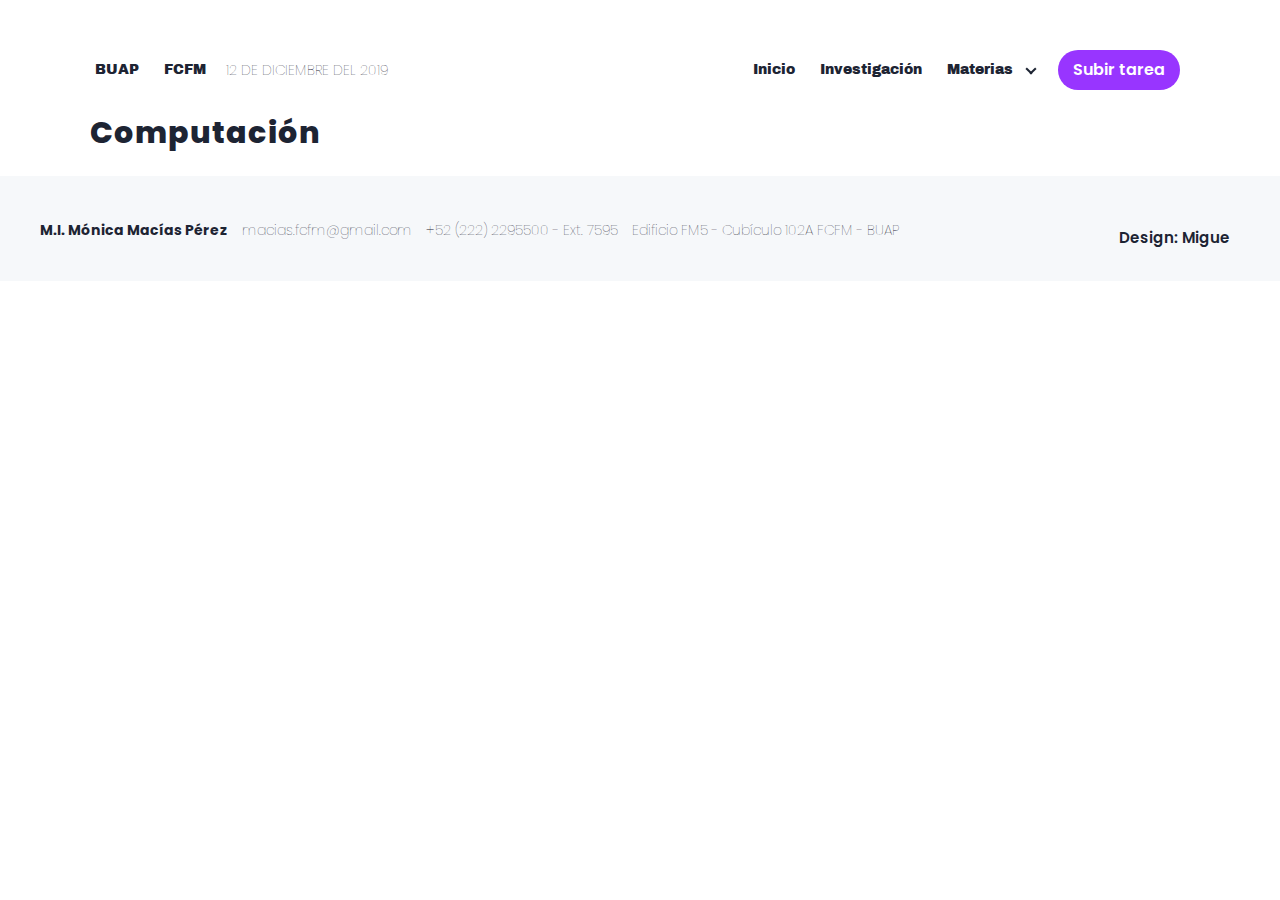
==== detail-course.html @ bca0ef33 "refactor cta" ====
<!DOCTYPE html>
<html lang="es">
<head>
	<meta charset="UTF-8">
	<title>Detail course</title>
	<meta name="viewport" content="width=device-width, minimum-scale=1.0, maximum-scale=1.0">
	<link rel="icon" href="favicon.png" sizes="32x32">
    <link href="https://fonts.googleapis.com/css?family=Archivo+Black|Poppins&display=swap" rel="stylesheet">
	<meta name="description" content="@descriptionPage">
	<link rel="stylesheet" href="./assets/css/style.css">
	
	<!-- twitter card -->
	<meta name="twitter:image" content="./assets/imgs/thumbnail.jpg"/>    

	<!-- Facebook Open Graph -->
	<meta property="og:image" content="./assets/imgs/thumbnail.jpg"/>

<!-- 

	Theme Name: Mmacias
	Author: Migue @elnodos
	Author Contact: hello@migue.design
	Copyright 2020

 -->


</head>
<body>
	<header class="header">
		<div class="container">
			<nav class="nav nav-left">
				<ul class="nav-list">
					<li><a href="" class="nav-item">BUAP</a></li>
					<li><a href="" class="nav-item">FCFM</a></li>
					<li><p id="date">12 de Diciembre del 2019</p></li>
				</ul>
			</nav>
			<nav class="nav nav-right">
				<ul class="nav-list">
					<li><a href="./" class="nav-item">Inicio</a></li>
					<li><a href="" class="nav-item">Investigación</a></li>
					<li class="dropdown">
							<a href="" class="nav-item">Materias</a>
							<ul class="nav-list submenu">
								<li><a href="" class="nav-item current">Computación</a></li>
								<li><a href="" class="nav-item">Programación I</a></li>
								<li><a href="" class="nav-item">Programación II</a></li>
								<li><a href="" class="nav-item">DHTIC</a></li>
								<li><a href="" class="nav-item">Etc</a></li>
							</ul>
          </li>
          <li>
            <a href="" class="nav-item" id="upWork"><span>Subir tarea</span></a>
          </li>
				</ul>
			</nav>
		</div>
	</header>

	<main class="main">
		<div class="container">
			 <div class="couse">
         <h1 class="couse-title">Computación</h1>
       </div>
       <section class="">

       </section>
		</div>
	</main>
	
	<footer class="footer">
		<ul class="footer-list">
			<li class="footer-list-item">
				<p><strong>M.I. Mónica Macías Pérez</strong></p>
			</li>
			<li class="footer-list-item">
				<p>macias.fcfm&commat;gmail.com</p>
			</li>
			<li class="footer-list-item">
				<p>+52 (222) 2295500 - Ext. 7595</p>
			</li>
			<li class="footer-list-item">
				<p>Edificio FM5 - Cubículo 102A FCFM - BUAP</p>
			</li>
		</ul>
		
		<div class="footer-design">
			<a href="https://migue.design/" target="_blank">Design: Migue</a>
		</div>
	</footer>
	


<script src="https://ajax.googleapis.com/ajax/libs/jquery/3.0.0/jquery.min.js"></script>
<script type='text/javascript' src="./assets/js/main.js" async></script>

<!-- Global site tag (gtag.js) - Google Analytics -->

</body>
</html>
---- assets/css/style.css ----
/*
	Theme Name: HELLO my sketch is | @hellomysketch : Diseño de productos digitales pixel a pixel.
	Theme URI: http://hellomysketchis.com
	Author: @elnodos
	Author URI: http://migue.design
	Author Contact: hello@migue.design
	Description: Diseño de productos digitales pixel a pixel.
	Version: 3.0
	
	Licensed under the MIT license.
	Copyright 2019

*/
/* Prefixes
_____________________________________________________ */
/* Normalize
_____________________________________________________ */
/* normalize.css 2012-03-11T12:53 UTC - http://github.com/necolas/normalize.css */
article,
aside,
details,
figcaption,
figure,
footer,
header,
hgroup,
nav,
section,
summary {
  display: block;
}
audio,
canvas,
video {
  display: inline-block;
  *display: inline;
  *zoom: 1;
}
audio:not([controls]) {
  display: none;
  height: 0;
}
[hidden] {
  display: none;
}
html {
  font-size: 100%;
/* 1 */
  -webkit-text-size-adjust: 100%;
/* 2 */
  -ms-text-size-adjust: 100%;
/* 2 */
}
html,
button,
input,
select,
textarea {
  font-family: sans-serif;
}
body {
  margin: 0;
}
a:focus {
  outline: thin dotted;
}
a:hover,
a:active {
  outline: 0;
}
h1 {
  font-size: 2em;
  margin: 0.67em 0;
}
h2 {
  font-size: 1.5em;
  margin: 0.83em 0;
}
h3 {
  font-size: 1.17em;
  margin: 1em 0;
}
h4 {
  font-size: 1em;
  margin: 1.33em 0;
}
h5 {
  font-size: 0.83em;
  margin: 1.67em 0;
}
h6 {
  font-size: 0.75em;
  margin: 2.33em 0;
}
abbr[title] {
  border-bottom: 1px dotted;
}
b,
strong {
  font-weight: bold;
}
blockquote {
  margin: 1em 40px;
}
dfn {
  font-style: italic;
}
mark {
  background: #ff0;
  color: #000;
}
p,
pre {
  margin: 1em 0;
}
pre,
code,
kbd,
samp {
  font-family: monospace, serif;
  _font-family: 'courier new', monospace;
  font-size: 1em;
}
pre {
  white-space: pre;
  white-space: pre-wrap;
  word-wrap: break-word;
}
q {
  quotes: none;
}
q:before,
q:after {
  content: '';
  content: none;
}
small {
  font-size: 80%;
}
sub,
sup {
  font-size: 75%;
  line-height: 0;
  position: relative;
  vertical-align: baseline;
}
sup {
  top: -0.5em;
}
sub {
  bottom: -0.25em;
}
dl,
menu,
ol,
ul {
  margin: 1em 0;
}
dd {
  margin: 0 0 0 40px;
}
menu,
ol,
ul {
  padding: 0 0 0 40px;
}
nav ul,
nav ol {
  list-style: none;
  list-style-image: none;
}
img {
  border: 0;
/* 1 */
  -ms-interpolation-mode: bicubic;
/* 2 */
}
svg:not(:root) {
  overflow: hidden;
}
figure {
  margin: 0;
}
form {
  margin: 0;
}
fieldset {
  border: 1px solid #c0c0c0;
  margin: 0 2px;
  padding: 0.35em 0.625em 0.75em;
}
legend {
  border: 0;
/* 1 */
  padding: 0;
  white-space: normal;
/* 2 */
  *margin-left: -7px;
/* 3 */
}
button,
input,
select,
textarea {
  font-size: 100%;
/* 1 */
  margin: 0;
/* 2 */
  vertical-align: baseline;
/* 3 */
  *vertical-align: middle;
/* 3 */
}
button,
input {
  line-height: normal;
/* 1 */
}
button,
input[type="button"],
input[type="reset"],
input[type="submit"] {
  cursor: pointer;
/* 1 */
  -webkit-appearance: button;
/* 2 */
  *overflow: visible;
/* 3 */
}
button[disabled],
input[disabled] {
  cursor: default;
}
input[type="checkbox"],
input[type="radio"] {
  box-sizing: border-box;
/* 1 */
  padding: 0;
/* 2 */
  *height: 13px;
/* 3 */
  *width: 13px;
/* 3 */
}
input[type="search"] {
  -webkit-appearance: textfield;
/* 1 */
  -moz-box-sizing: content-box;
  -webkit-box-sizing: content-box;
/* 2 */
  box-sizing: content-box;
}
input[type="search"]::-webkit-search-decoration,
input[type="search"]::-webkit-search-cancel-button {
  -webkit-appearance: none;
}
button::-moz-focus-inner,
input::-moz-focus-inner {
  border: 0;
  padding: 0;
}
textarea {
  overflow: auto;
/* 1 */
  vertical-align: top;
/* 2 */
}
table {
  border-collapse: collapse;
  border-spacing: 0;
}
/* Constants
_____________________________________________________ */
@import url("https://fonts.googleapis.com/css?family=Archivo+Black|Poppins&display=swap");
/* Mixins
_____________________________________________________ */
/* Grid
_____________________________________________________ */
* {
  box-sizing: border-box;
}
.row {
  display: flex;
  flex-wrap: wrap;
  margin-left: auto;
  margin-right: auto;
  width: 100%;
}
.container {
  margin: 0 auto;
  max-width: 1100px;
  width: 100%;
  padding: 0 20px;
}
.items-justify {
  -webkit-box-pack: start;
  -webkit-justify-content: flex-start;
  -ms-flex-pack: start;
  justify-content: flex-start;
}
.items-right {
  -webkit-box-pack: end;
  -webkit-justify-content: flex-end;
  -ms-flex-pack: end;
  justify-content: flex-end;
}
.items-center {
  -webkit-box-pack: center;
  -webkit-justify-content: center;
  -ms-flex-pack: center;
  justify-content: center;
}
.items-between {
  -webkit-box-pack: justify;
  -webkit-justify-content: space-between;
  -ms-flex-pack: justify;
  justify-content: space-between;
}
.items-around {
  -webkit-justify-content: space-around;
  -ms-flex-pack: distribute;
  justify-content: space-around;
}
.items-top {
  -webkit-box-align: start;
  -webkit-align-items: flex-start;
  -ms-flex-align: start;
  align-items: flex-start;
  -webkit-align-content: flex-start;
  -ms-flex-line-pack: start;
  align-content: flex-start;
}
.items-middle {
  -webkit-box-align: center;
  -webkit-align-items: center;
  -ms-flex-align: center;
  align-items: center;
  -webkit-align-content: center;
  -ms-flex-line-pack: center;
  align-content: center;
}
.items-bottom {
  -webkit-box-align: end;
  -webkit-align-items: flex-end;
  -ms-flex-align: end;
  align-items: flex-end;
  -webkit-align-content: flex-end;
  -ms-flex-line-pack: end;
  align-content: flex-end;
}
.col-full {
  width: 100% !important;
}
.col-xs1 {
  width: 7.3%;
}
.col-xs2 {
  width: 15.64166%;
}
.col-xs3 {
  width: 23.98332%;
}
.col-xs4 {
  width: 32.32498%;
}
.col-xs5 {
  width: 40.66664%;
}
.col-xs6 {
  width: 49.0083%;
}
.col-xs7 {
  width: 57.34996%;
}
.col-xs8 {
  width: 65.69162%;
}
.col-xs9 {
  width: 74.03328%;
}
.col-xs10 {
  width: 82.37494%;
}
.col-xs11 {
  width: 90.7166%;
}
.col-xs12 {
  width: 99.05825999999999%;
}
.offset-xs1 {
  margin-left: 8.86249%;
}
.offset-xs2 {
  margin-left: 17.20415%;
}
.offset-xs3 {
  margin-left: 25.54581%;
}
.offset-xs4 {
  margin-left: 33.88746999999999%;
}
.offset-xs5 {
  margin-left: 42.22913%;
}
.offset-xs6 {
  margin-left: 50.570789999999995%;
}
.offset-xs7 {
  margin-left: 58.91245%;
}
.offset-xs8 {
  margin-left: 67.25411%;
}
.offset-xs9 {
  margin-left: 75.59577%;
}
.offset-xs10 {
  margin-left: 83.93742999999999%;
}
.offset-xs11 {
  margin-left: 92.27909%;
}
.offset-xs12 {
  margin-left: 100.62074999999999%;
}
@media only screen and (min-width: 601px) {
  .col-sm1 {
    width: 7.3%;
  }
  .col-sm2 {
    width: 15.64166%;
  }
  .col-sm3 {
    width: 23.98332%;
  }
  .col-sm4 {
    width: 32.32498%;
  }
  .col-sm5 {
    width: 40.66664%;
  }
  .col-sm6 {
    width: 49.0083%;
  }
  .col-sm7 {
    width: 57.34996%;
  }
  .col-sm8 {
    width: 65.69162%;
  }
  .col-sm9 {
    width: 74.03328%;
  }
  .col-sm10 {
    width: 82.37494%;
  }
  .col-sm11 {
    width: 90.7166%;
  }
  .col-sm12 {
    width: 99.05825999999999%;
  }
  .offset-sm1 {
    margin-left: 8.86249%;
  }
  .offset-sm2 {
    margin-left: 17.20415%;
  }
  .offset-sm3 {
    margin-left: 25.54581%;
  }
  .offset-sm4 {
    margin-left: 33.88746999999999%;
  }
  .offset-sm5 {
    margin-left: 42.22913%;
  }
  .offset-sm6 {
    margin-left: 50.570789999999995%;
  }
  .offset-sm7 {
    margin-left: 58.91245%;
  }
  .offset-sm8 {
    margin-left: 67.25411%;
  }
  .offset-sm9 {
    margin-left: 75.59577%;
  }
  .offset-sm10 {
    margin-left: 83.93742999999999%;
  }
  .offset-sm11 {
    margin-left: 92.27909%;
  }
  .offset-sm12 {
    margin-left: 100.62074999999999%;
  }
}
@media screen and (min-width: 910px) {
  .col-md1 {
    width: 7.3%;
  }
  .col-md2 {
    width: 15.64166%;
  }
  .col-md3 {
    width: 23.98332%;
  }
  .col-md4 {
    width: 32.32498%;
  }
  .col-md5 {
    width: 40.66664%;
  }
  .col-md6 {
    width: 49.0083%;
  }
  .col-md7 {
    width: 57.34996%;
  }
  .col-md8 {
    width: 65.69162%;
  }
  .col-md9 {
    width: 74.03328%;
  }
  .col-md10 {
    width: 82.37494%;
  }
  .col-md11 {
    width: 90.7166%;
  }
  .col-md12 {
    width: 99.05825999999999%;
  }
  .offset-md1 {
    margin-left: 8.86249%;
  }
  .offset-md2 {
    margin-left: 17.20415%;
  }
  .offset-md3 {
    margin-left: 25.54581%;
  }
  .offset-md4 {
    margin-left: 33.88746999999999%;
  }
  .offset-md5 {
    margin-left: 42.22913%;
  }
  .offset-md6 {
    margin-left: 50.570789999999995%;
  }
  .offset-md7 {
    margin-left: 58.91245%;
  }
  .offset-md8 {
    margin-left: 67.25411%;
  }
  .offset-md9 {
    margin-left: 75.59577%;
  }
  .offset-md10 {
    margin-left: 83.93742999999999%;
  }
  .offset-md11 {
    margin-left: 92.27909%;
  }
  .offset-md12 {
    margin-left: 100.62074999999999%;
  }
}
@media screen and (min-width: 1025px) {
  .container {
    padding: 0;
  }
  .col-lg1 {
    width: 7.3%;
  }
  .col-lg2 {
    width: 15.64166%;
  }
  .col-lg3 {
    width: 23.98332%;
  }
  .col-lg4 {
    width: 32.32498%;
  }
  .col-lg5 {
    width: 40.66664%;
  }
  .col-lg6 {
    width: 49.0083%;
  }
  .col-lg7 {
    width: 57.34996%;
  }
  .col-lg8 {
    width: 65.69162%;
  }
  .col-lg9 {
    width: 74.03328%;
  }
  .col-lg10 {
    width: 82.37494%;
  }
  .col-lg11 {
    width: 90.7166%;
  }
  .col-lg12 {
    width: 99.05825999999999%;
  }
  .offset-lg1 {
    margin-left: 8.86249%;
  }
  .offset-lg2 {
    margin-left: 17.20415%;
  }
  .offset-lg3 {
    margin-left: 25.54581%;
  }
  .offset-lg4 {
    margin-left: 33.88746999999999%;
  }
  .offset-lg5 {
    margin-left: 42.22913%;
  }
  .offset-lg6 {
    margin-left: 50.570789999999995%;
  }
  .offset-lg7 {
    margin-left: 58.91245%;
  }
  .offset-lg8 {
    margin-left: 67.25411%;
  }
  .offset-lg9 {
    margin-left: 75.59577%;
  }
  .offset-lg10 {
    margin-left: 83.93742999999999%;
  }
  .offset-lg11 {
    margin-left: 92.27909%;
  }
  .offset-lg12 {
    margin-left: 100.62074999999999%;
  }
}
@media screen and (min-width: 1400px) {
  .col-xl1 {
    width: 7.3%;
  }
  .col-xl2 {
    width: 15.64166%;
  }
  .col-xl3 {
    width: 23.98332%;
  }
  .col-xl4 {
    width: 32.32498%;
  }
  .col-xl5 {
    width: 40.66664%;
  }
  .col-xl6 {
    width: 49.0083%;
  }
  .col-xl7 {
    width: 57.34996%;
  }
  .col-xl8 {
    width: 65.69162%;
  }
  .col-xl9 {
    width: 74.03328%;
  }
  .col-xl10 {
    width: 82.37494%;
  }
  .col-xl11 {
    width: 90.7166%;
  }
  .col-xl12 {
    width: 99.05825999999999%;
  }
  .offset-xl1 {
    margin-left: 8.86249%;
  }
  .offset-xl2 {
    margin-left: 17.20415%;
  }
  .offset-xl3 {
    margin-left: 25.54581%;
  }
  .offset-xl4 {
    margin-left: 33.88746999999999%;
  }
  .offset-xl5 {
    margin-left: 42.22913%;
  }
  .offset-xl6 {
    margin-left: 50.570789999999995%;
  }
  .offset-xl7 {
    margin-left: 58.91245%;
  }
  .offset-xl8 {
    margin-left: 67.25411%;
  }
  .offset-xl9 {
    margin-left: 75.59577%;
  }
  .offset-xl10 {
    margin-left: 83.93742999999999%;
  }
  .offset-xl11 {
    margin-left: 92.27909%;
  }
  .offset-xl12 {
    margin-left: 100.62074999999999%;
  }
}
/* Base
_____________________________________________________ */
* {
  box-sizing: border-box;
}
html {
  -webkit-font-smoothing: subpixel-antialiased;
  -webkit-text-size-adjust: 100%;
  font-smoothing: antialiased;
  text-size-adjust: 100%;
  font-size: 97%;
}
body {
  -moz-osx-font-smoothing: grayscale;
  -ms-text-size-adjust: 100%;
  -webkit-font-smoothing: antialiased;
  -webkit-font-smoothing: antialiased;
  -webkit-text-size-adjust: 100%;
  -webkit-text-size-adjust: 100%;
  color: #1d2433;
  font-family: 'Poppins', sans-serif;
  font-size: 97%;
  font-smoothing: antialiased;
  font-weight: normal;
  margin: 0;
  padding: 0;
  text-size-adjust: 100%;
  transition: all 0.5s cubic-bezier(0.22, 0.61, 0.36, 1);
  width: 100%;
}
h1,
h2,
h3,
h4,
h5,
h6 {
  -webkit-font-smoothing: antialiased;
  -webkit-text-size-adjust: 100%;
  font-smoothing: antialiased;
  text-size-adjust: 100%;
  font-weight: 800;
  padding: 0;
  letter-spacing: 1px;
}
a {
  display: inline-block;
  border: none;
  outline: none;
  font-weight: 400;
  transition: all 0.25s ease-out;
  text-decoration: none;
}
a:focus {
  outline: 0;
}
::selection {
  background: #ffda55;
  color: #fff;
  font-weight: 100;
}
img {
  border: 0;
  display: block;
  height: auto;
  width: 100%;
}
p {
  font-weight: 100;
  word-wrap: break-word;
}
.clearfix:before,
.clearfix:after {
  content: " ";
  display: table;
}
.clearfix:after {
  clear: both;
}
/* Topbar
_____________________________________________________ */
.header {
  font-family: 'Archivo Black', sans-serif;
  font-weight: 100;
  padding-top: 50px;
  position: relative;
  z-index: 1000;
}
.header .container {
  display: flex;
  flex-wrap: wrap;
  margin-left: auto;
  margin-right: auto;
  width: 100%;
  -webkit-box-pack: justify;
  -webkit-justify-content: space-between;
  -ms-flex-pack: justify;
  justify-content: space-between;
}
.nav-list {
  list-style: none;
  padding: 0;
  margin: 0;
}
.nav-list li {
  display: inline-block;
  margin: 0 10px 0 0;
  vertical-align: middle;
}
.nav-list li p,
.nav-list li a {
  font-size: 14px;
  margin: 0;
}
.nav-list li p {
  font-family: 'Poppins', sans-serif;
  font-weight: 100;
  text-transform: uppercase;
}
.nav-list .dropdown {
  position: relative;
}
.nav-list .dropdown>a {
  position: relative;
  padding-right: 30px;
}
.nav-list .dropdown>a::before,
.nav-list .dropdown>a::after {
  position: absolute;
  content: '';
  display: block;
  width: 8px;
  height: 2px;
  background-color: #1d2433;
}
.nav-list .dropdown>a::before {
  transform: rotate(45deg);
  top: 50%;
  right: 10px;
}
.nav-list .dropdown>a::after {
  top: 50%;
  right: 6px;
  transform: rotate(-45deg);
}
.nav-list .dropdown:hover .submenu {
  height: auto;
  top: 100%;
  opacity: 1;
}
.nav-item {
  text-decoration: none;
  display: block;
  line-height: 40px;
  color: #1d2433;
  padding: 0 5px;
}
.nav-item:hover {
  background-color: rgba(29,36,51,0.05);
}
.nav .submenu {
  background-color: #fff;
  position: absolute;
  width: 200px;
  height: 0;
  overflow: hidden;
  top: 80%;
  opacity: 0;
  transition: all 0.5s cubic-bezier(0.22, 0.61, 0.36, 1);
  box-shadow: 0px 0px 8px -5px rgba(0,0,0,0.12), 0px 8px 12px -5px rgba(0,0,0,0.24);
}
.nav .submenu li {
  display: block;
  margin: 0;
}
.nav .submenu li a {
  padding: 0 20px;
}
#upWork {
  background-color: #9835ff;
  color: #fff;
  font-family: 'Poppins', sans-serif;
  font-size: 16px;
  padding: 0 15px;
  border-radius: 20px;
  font-weight: 600;
  position: relative;
  overflow: hidden;
}
#upWork span {
  z-index: 100;
  position: relative;
}
#upWork::before,
#upWork::after {
  position: absolute;
  content: '';
  display: block;
  transition: all 0.5s cubic-bezier(0.22, 0.61, 0.36, 1);
}
#upWork::before {
  width: 40px;
  height: 40px;
  top: -40px;
  left: -40px;
  background-color: #ffa1aa;
  z-index: 1;
  border-radius: 100px;
}
#upWork::after {
  width: 40px;
  height: 40px;
  top: 100%;
  right: -40px;
  background-color: #ffda55;
  z-index: 1;
  border-radius: 100px;
}
#upWork:hover {
  background-color: #9835ff;
  color: #fff;
}
#upWork:hover::before {
  top: -10px;
  left: -10px;
}
#upWork:hover::after {
  top: 10px;
  right: -10px;
}
/* Footer
_____________________________________________________ */
.footer {
  background-color: #f6f8fa;
  display: block;
  padding: 40px;
  position: relative;
}
.footer-list {
  vertical-align: middle;
  display: inline-block;
  padding: 0;
  margin: 0;
}
.footer-list li {
  display: inline-block;
  margin-right: 10px;
}
.footer-list li p {
  font-size: 14px;
  margin: 0;
}
.footer-design {
  position: absolute;
  right: 40px;
  top: 40px;
}
.footer-design a {
  font-weight: 600;
  color: #1d2433;
  padding: 10px;
}
.footer-design a:hover {
  color: #0f46c1;
  background-color: rgba(15,70,193,0.05);
}
/* Hero
_____________________________________________________ */
.hero {
  background-image: url("../imgs/bg-hero-mmacias.svg");
  background-size: 722px;
  background-position: 281px 0;
  background-repeat: no-repeat;
  min-height: 530px;
  position: relative;
}
.hero .container {
  display: flex;
  flex-wrap: wrap;
  margin-left: auto;
  margin-right: auto;
  width: 100%;
}
.hero-name {
  font-family: 'Archivo Black', sans-serif;
  font-size: 60px;
  line-height: 60px;
  margin: 0;
  font-weight: 100;
  margin-left: 8.86249%;
  position: absolute;
  bottom: 0;
}
.hero-name-title {
  font-size: 24px;
  display: block;
  line-height: 30px;
}
.hero-img {
  position: absolute;
  width: 362px;
  background-color: #ffda55;
  height: 361px;
  top: 91px;
  left: 551px;
  overflow: hidden;
}
.hero-img img {
  width: 104%;
  margin-left: -2%;
}
.hero-description {
  width: 65.69162%;
  margin-left: 25.54581%;
  background-color: #f6f8fa;
  padding: 60px;
  margin-bottom: 100px;
  font-size: 18px;
  line-height: 40px;
  letter-spacing: -0.1px;
}
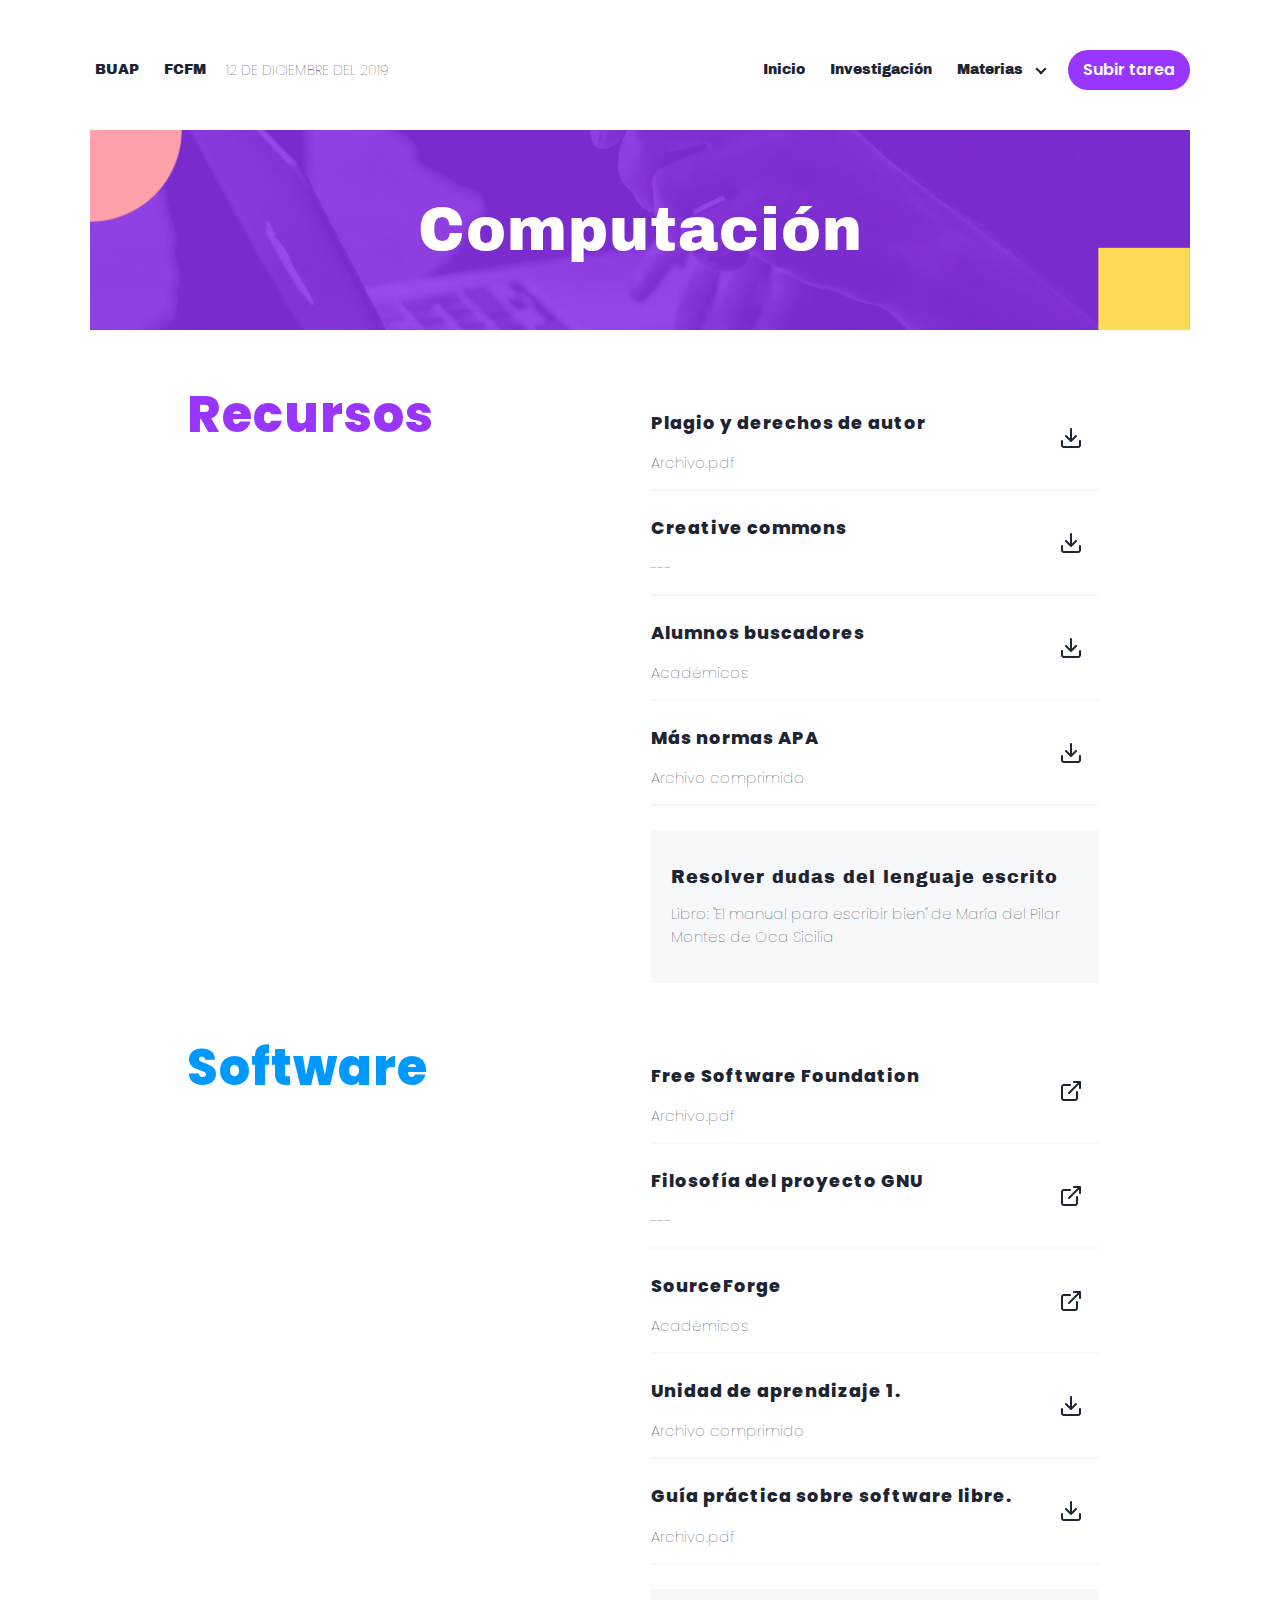
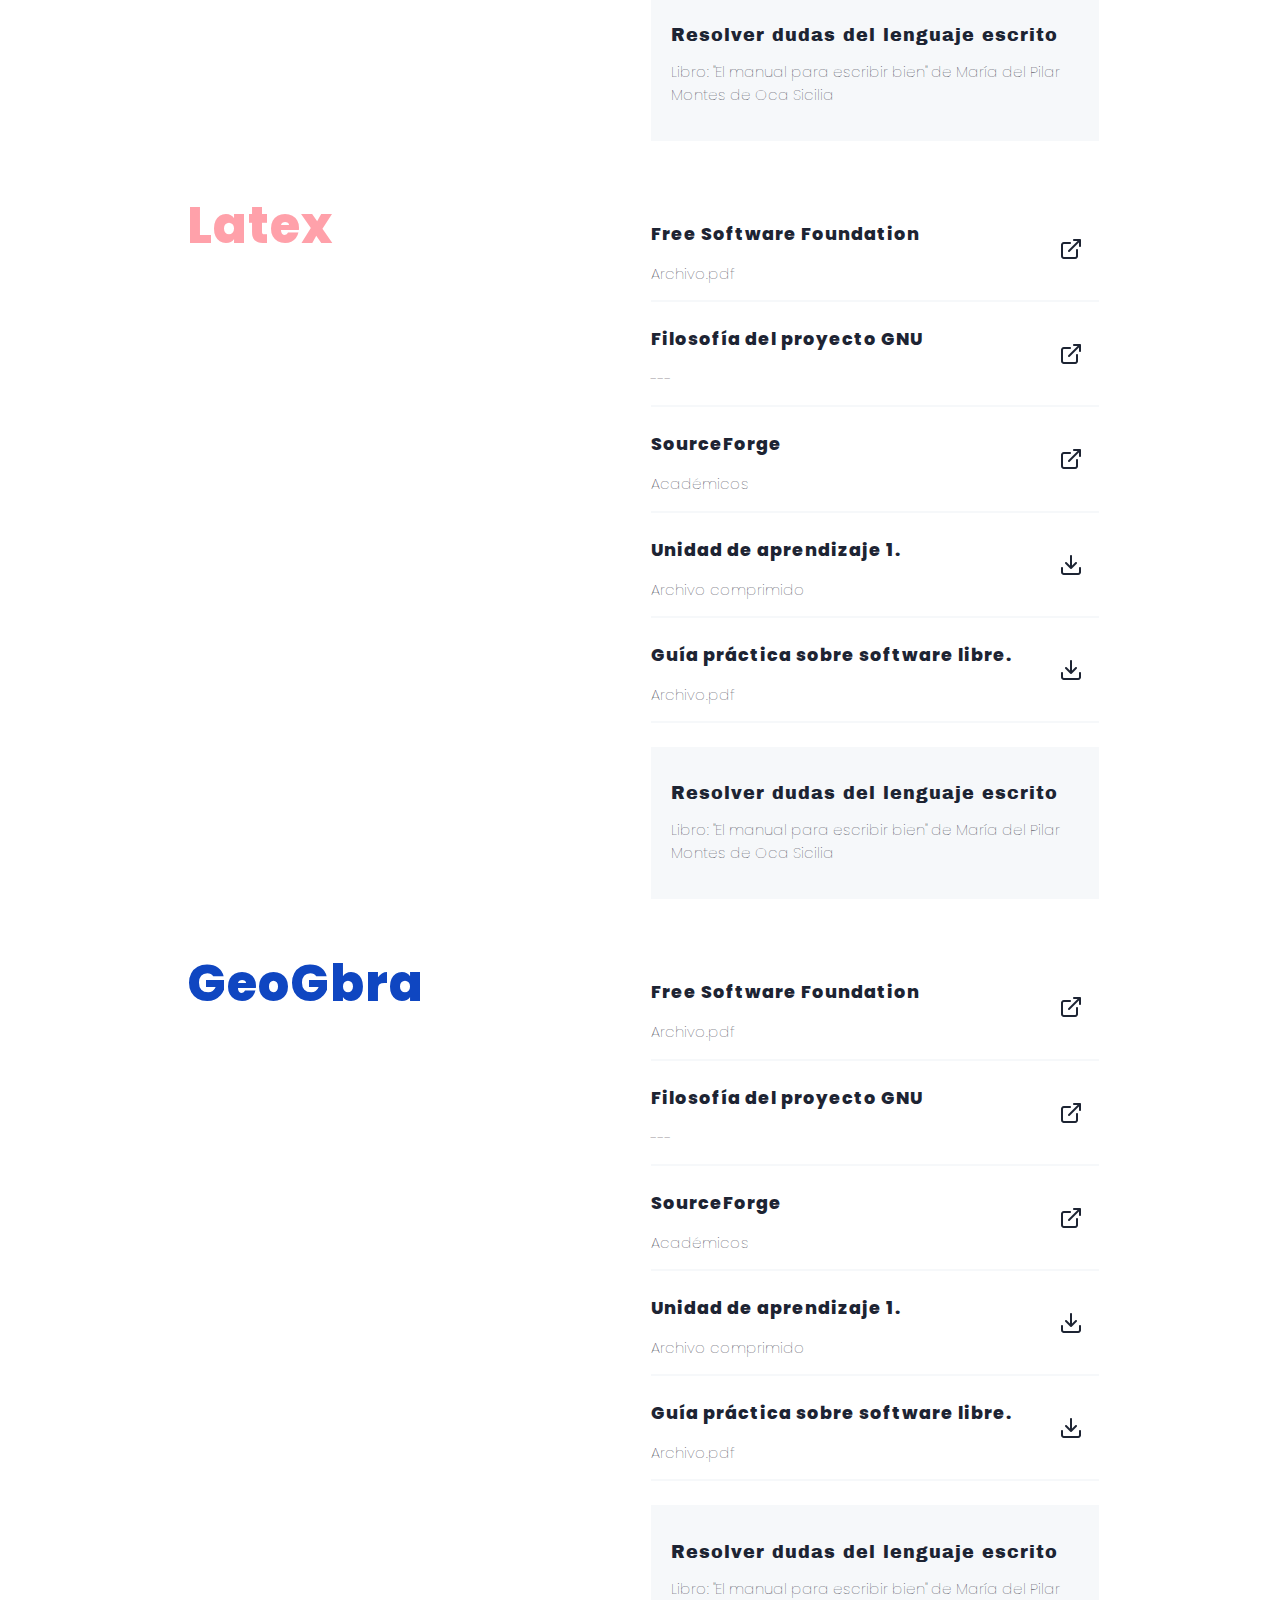
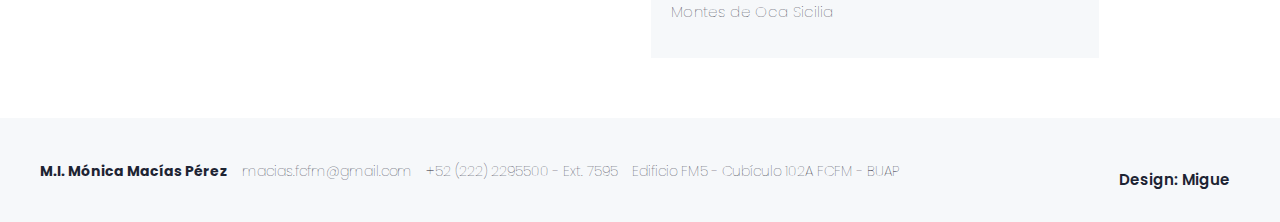
==== commit c8323245: "add courses bg-imgs, icons, colors" ====
--- a/detail-course.html
+++ b/detail-course.html
@@ -60,12 +60,188 @@
 
 	<main class="main">
 		<div class="container">
-			 <div class="couse">
-         <h1 class="couse-title">Computación</h1>
-       </div>
-       <section class="">
-
-       </section>
+			<header class="courseHeader" style="background-image:url('./assets/imgs/courses/bg-computacion-full.jpg');">
+      	<h1 class="courseHeader-title">Computación</h1>
+      </header>
+			
+			<section class="courseContent purple">
+				<div class="courseContent-container">
+					<article class="courseContent-title">
+						<h2>Recursos</h2>
+					</article>
+					<article class="courseContent-lists">
+						<ul class="courseList">
+							<li class="courseList-item">
+								<a href="" class="courseList-link download-link">
+									<h3>Plagio y derechos de autor</h3>
+									<p>Archivo.pdf</p>
+								</a>
+							</li>
+							<li class="courseList-item">
+								<a href="" class="courseList-link download-link">
+									<h3>Creative commons</h3>
+									<p>---</p>
+								</a>
+							</li>
+							<li class="courseList-item">
+								<a href="" class="courseList-link download-link">
+									<h3>Alumnos buscadores</h3>
+									<p>Académicos</p>
+								</a>
+							</li>
+							<li class="courseList-item">
+								<a href="" class="courseList-link download-link">
+									<h3>Más normas APA</h3>
+									<p>Archivo comprimido</p>
+								</a>
+							</li>
+							<li class="courseList-note">
+								<h3>Resolver dudas del lenguaje escrito</h3>
+								<p>Libro: "El manual para escribir bien" de María del Pilar Montes de Oca Sicilia</p>
+							</li>
+						</ul>
+					</article>
+				</div>
+			</section>
+		
+			<section class="courseContent blue">
+				<div class="courseContent-container">
+					<article class="courseContent-title">
+						<h2>Software</h2>
+					</article>
+					<article class="courseContent-lists">
+						<ul class="courseList">
+							<li class="courseList-item">
+								<a href="" class="courseList-link external-link">
+									<h3>Free Software Foundation</h3>
+									<p>Archivo.pdf</p>
+								</a>
+							</li>
+							<li class="courseList-item">
+								<a href="" class="courseList-link external-link">
+									<h3>Filosofía del proyecto GNU</h3>
+									<p>---</p>
+								</a>
+							</li>
+							<li class="courseList-item">
+								<a href="" class="courseList-link external-link">
+									<h3>SourceForge</h3>
+									<p>Académicos</p>
+								</a>
+							</li>
+							<li class="courseList-item">
+								<a href="" class="courseList-link download-link">
+									<h3>Unidad de aprendizaje 1.</h3>
+									<p>Archivo comprimido</p>
+								</a>
+							</li>
+							<li class="courseList-item">
+								<a href="" class="courseList-link download-link">
+									<h3>Guía práctica sobre software libre.</h3>
+									<p>Archivo.pdf</p>
+								</a>
+							</li>
+							<li class="courseList-note">
+								<h3>Resolver dudas del lenguaje escrito</h3>
+								<p>Libro: "El manual para escribir bien" de María del Pilar Montes de Oca Sicilia</p>
+							</li>
+						</ul>
+					</article>
+				</div>
+			</section>
+
+			<section class="courseContent pink">
+				<div class="courseContent-container">
+					<article class="courseContent-title">
+						<h2>Latex</h2>
+					</article>
+					<article class="courseContent-lists">
+						<ul class="courseList">
+							<li class="courseList-item">
+								<a href="" class="courseList-link external-link">
+									<h3>Free Software Foundation</h3>
+									<p>Archivo.pdf</p>
+								</a>
+							</li>
+							<li class="courseList-item">
+								<a href="" class="courseList-link external-link">
+									<h3>Filosofía del proyecto GNU</h3>
+									<p>---</p>
+								</a>
+							</li>
+							<li class="courseList-item">
+								<a href="" class="courseList-link external-link">
+									<h3>SourceForge</h3>
+									<p>Académicos</p>
+								</a>
+							</li>
+							<li class="courseList-item">
+								<a href="" class="courseList-link download-link">
+									<h3>Unidad de aprendizaje 1.</h3>
+									<p>Archivo comprimido</p>
+								</a>
+							</li>
+							<li class="courseList-item">
+								<a href="" class="courseList-link download-link">
+									<h3>Guía práctica sobre software libre.</h3>
+									<p>Archivo.pdf</p>
+								</a>
+							</li>
+							<li class="courseList-note">
+								<h3>Resolver dudas del lenguaje escrito</h3>
+								<p>Libro: "El manual para escribir bien" de María del Pilar Montes de Oca Sicilia</p>
+							</li>
+						</ul>
+					</article>
+				</div>
+			</section>
+			
+			<section class="courseContent navy">
+				<div class="courseContent-container">
+					<article class="courseContent-title">
+						<h2>GeoGbra</h2>
+					</article>
+					<article class="courseContent-lists">
+						<ul class="courseList">
+							<li class="courseList-item">
+								<a href="" class="courseList-link external-link">
+									<h3>Free Software Foundation</h3>
+									<p>Archivo.pdf</p>
+								</a>
+							</li>
+							<li class="courseList-item">
+								<a href="" class="courseList-link external-link">
+									<h3>Filosofía del proyecto GNU</h3>
+									<p>---</p>
+								</a>
+							</li>
+							<li class="courseList-item">
+								<a href="" class="courseList-link external-link">
+									<h3>SourceForge</h3>
+									<p>Académicos</p>
+								</a>
+							</li>
+							<li class="courseList-item">
+								<a href="" class="courseList-link download-link">
+									<h3>Unidad de aprendizaje 1.</h3>
+									<p>Archivo comprimido</p>
+								</a>
+							</li>
+							<li class="courseList-item">
+								<a href="" class="courseList-link download-link">
+									<h3>Guía práctica sobre software libre.</h3>
+									<p>Archivo.pdf</p>
+								</a>
+							</li>
+							<li class="courseList-note">
+								<h3>Resolver dudas del lenguaje escrito</h3>
+								<p>Libro: "El manual para escribir bien" de María del Pilar Montes de Oca Sicilia</p>
+							</li>
+						</ul>
+					</article>
+				</div>
+			
+			</section>
 		</div>
 	</main>
 	
--- a/assets/css/style.css
+++ b/assets/css/style.css
@@ -778,7 +778,7 @@
   outline: 0;
 }
 ::selection {
-  background: #ffda55;
+  background: #1d2433;
   color: #fff;
   font-weight: 100;
 }
@@ -830,6 +830,9 @@
   margin: 0 10px 0 0;
   vertical-align: middle;
 }
+.nav-list li:last-child {
+  margin-right: 0;
+}
 .nav-list li p,
 .nav-list li a {
   font-size: 14px;
@@ -1042,3 +1045,158 @@
   line-height: 40px;
   letter-spacing: -0.1px;
 }
+/* Details
+_____________________________________________________ */
+.courseHeader {
+  height: 200px;
+  text-align: center;
+  margin-top: 40px;
+  background-size: cover;
+  background-repeat: no-repeat;
+  background-position: 0 0;
+}
+.courseHeader-title {
+  vertical-align: middle;
+  font-family: 'Archivo Black', sans-serif;
+  color: #fff;
+  font-size: 60px;
+  line-height: 60px;
+  margin-top: 70px;
+  display: inline-block;
+  font-weight: 100;
+}
+.courseContent {
+  margin: 60px 0;
+}
+.courseContent-container {
+  display: flex;
+  flex-wrap: wrap;
+  margin-left: auto;
+  margin-right: auto;
+  width: 100%;
+}
+.courseContent-title {
+  width: 40.66664%;
+  margin-left: 8.86249%;
+}
+.courseContent-title h2 {
+  font-family: 'Poppins', sans-serif;
+  font-size: 50px;
+  line-height: 50px;
+  margin: 0;
+}
+.courseContent-lists {
+  width: 40.66664%;
+  margin-left: 1.5%;
+}
+.courseList {
+  padding: 0;
+  margin: 0;
+  margin-top: 20px;
+  list-style: none;
+}
+.courseList-item {
+  margin-bottom: 24px;
+}
+.courseList-item h3 {
+  margin: 0;
+}
+.courseList-note {
+  background-color: #f6f8fa;
+  padding: 20px;
+}
+.courseList-note h3 {
+  font-family: 'Archivo Black', sans-serif;
+  margin-bottom: 0;
+  font-weight: 100;
+}
+.courseList-link {
+  border-bottom: solid 2px #f6f8fa;
+  display: block;
+  color: #1d2433;
+  position: relative;
+}
+.courseList-link::after {
+  content: '';
+  display: block;
+  width: 56px;
+  height: 56px;
+  position: absolute;
+  right: 0;
+  top: 0;
+  transition: all 0.5s cubic-bezier(0.22, 0.61, 0.36, 1);
+}
+.courseList-link::before {
+  content: '';
+  display: block;
+  width: 24px;
+  height: 24px;
+  position: absolute;
+  right: 0;
+  top: 0;
+  z-index: 10;
+  padding: 16px;
+  background-size: 24px;
+  background-repeat: no-repeat;
+  background-position: center;
+}
+.courseList-link.download-link::before {
+  background-image: url("../imgs/icon/download-link.png");
+}
+.courseList-link.download-link:hover::before {
+  background-image: url("../imgs/icon/download-link-white.png");
+}
+.courseList-link.external-link::before {
+  background-image: url("../imgs/icon/external-link.png");
+}
+.courseList-link.external-link:hover::before {
+  background-image: url("../imgs/icon/external-link-white.png");
+}
+.purple .courseContent-title {
+  color: #9835ff;
+}
+.purple .courseList-link.download-link:hover,
+.purple .courseList-link.external-link:hover {
+  color: #9835ff;
+  border-bottom-color: #9835ff;
+}
+.purple .courseList-link.download-link:hover::after,
+.purple .courseList-link.external-link:hover::after {
+  background-color: #9835ff;
+}
+.blue .courseContent-title {
+  color: #09f;
+}
+.blue .courseList-link.download-link:hover,
+.blue .courseList-link.external-link:hover {
+  color: #09f;
+  border-bottom-color: #09f;
+}
+.blue .courseList-link.download-link:hover::after,
+.blue .courseList-link.external-link:hover::after {
+  background-color: #09f;
+}
+.navy .courseContent-title {
+  color: #0f46c1;
+}
+.navy .courseList-link.download-link:hover,
+.navy .courseList-link.external-link:hover {
+  color: #0f46c1;
+  border-bottom-color: #0f46c1;
+}
+.navy .courseList-link.download-link:hover::after,
+.navy .courseList-link.external-link:hover::after {
+  background-color: #0f46c1;
+}
+.pink .courseContent-title {
+  color: #ffa1aa;
+}
+.pink .courseList-link.download-link:hover,
+.pink .courseList-link.external-link:hover {
+  color: #ffa1aa;
+  border-bottom-color: #ffa1aa;
+}
+.pink .courseList-link.download-link:hover::after,
+.pink .courseList-link.external-link:hover::after {
+  background-color: #ffa1aa;
+}
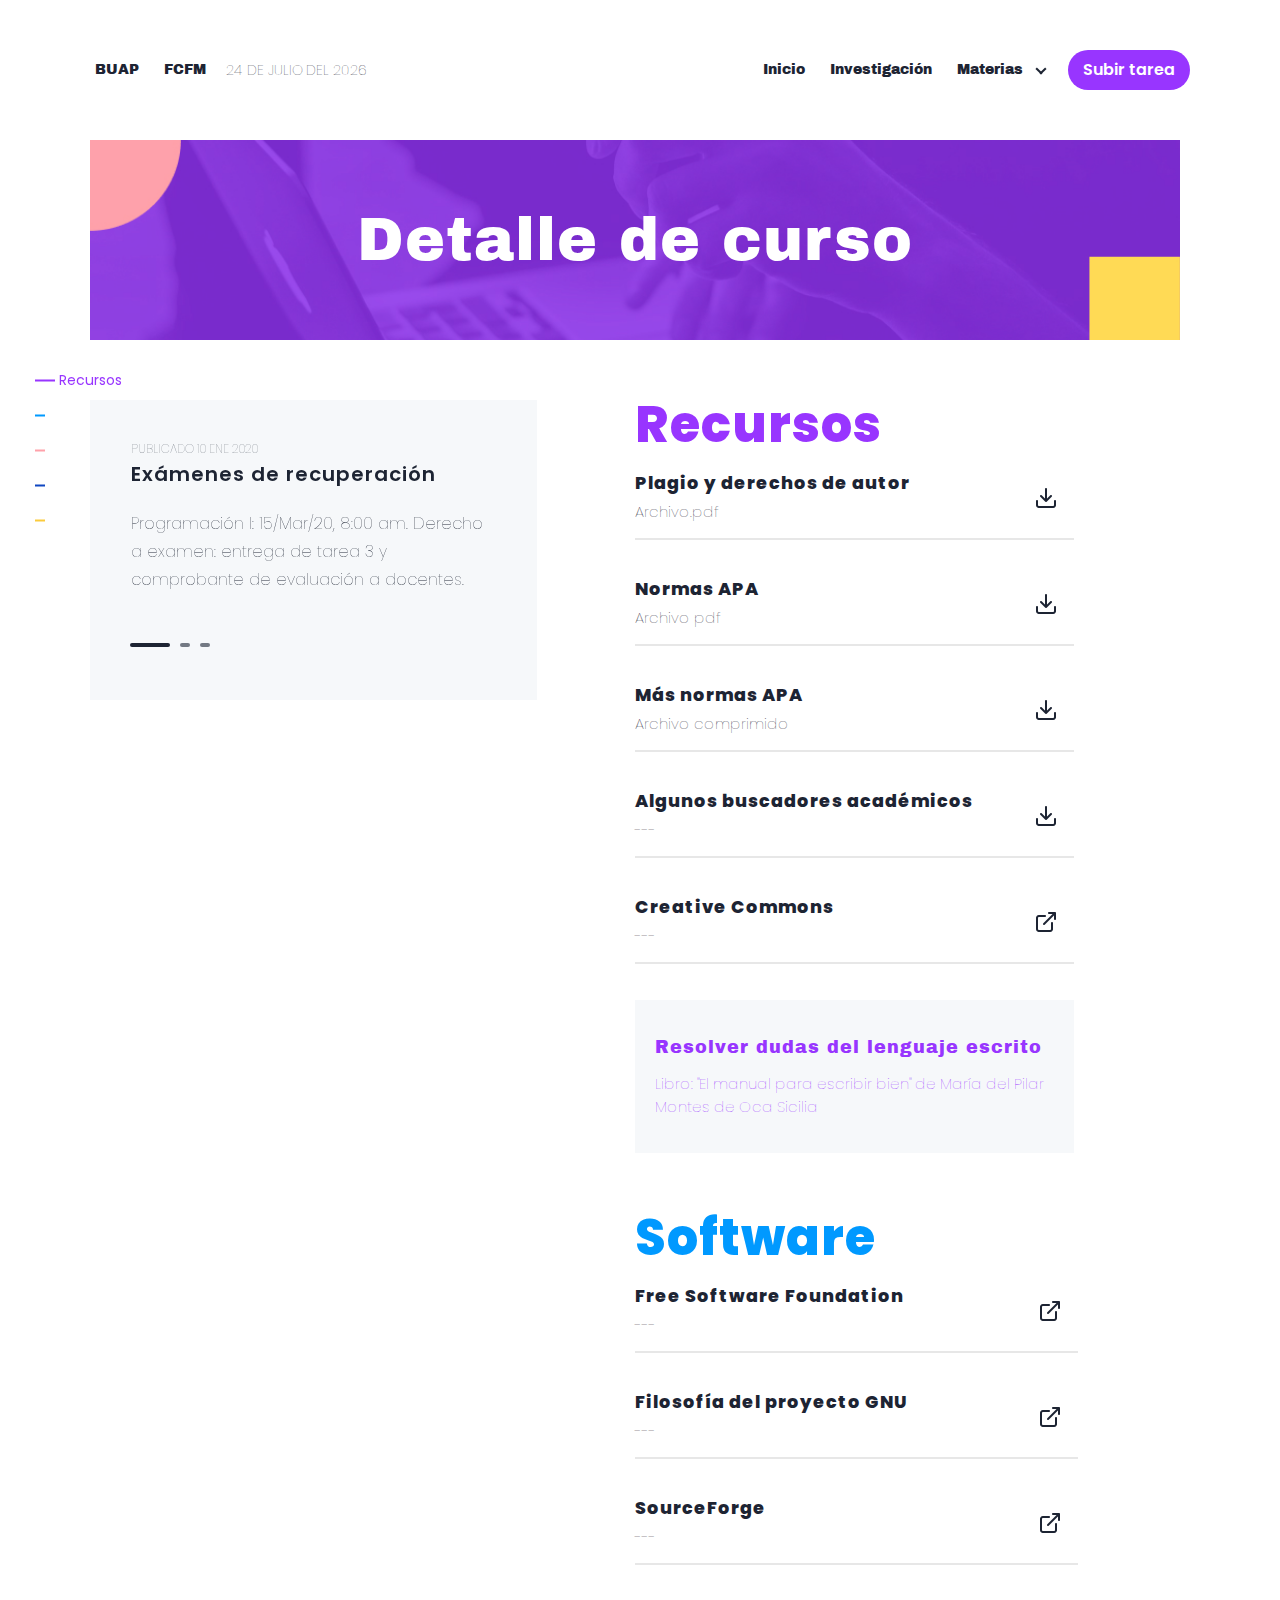
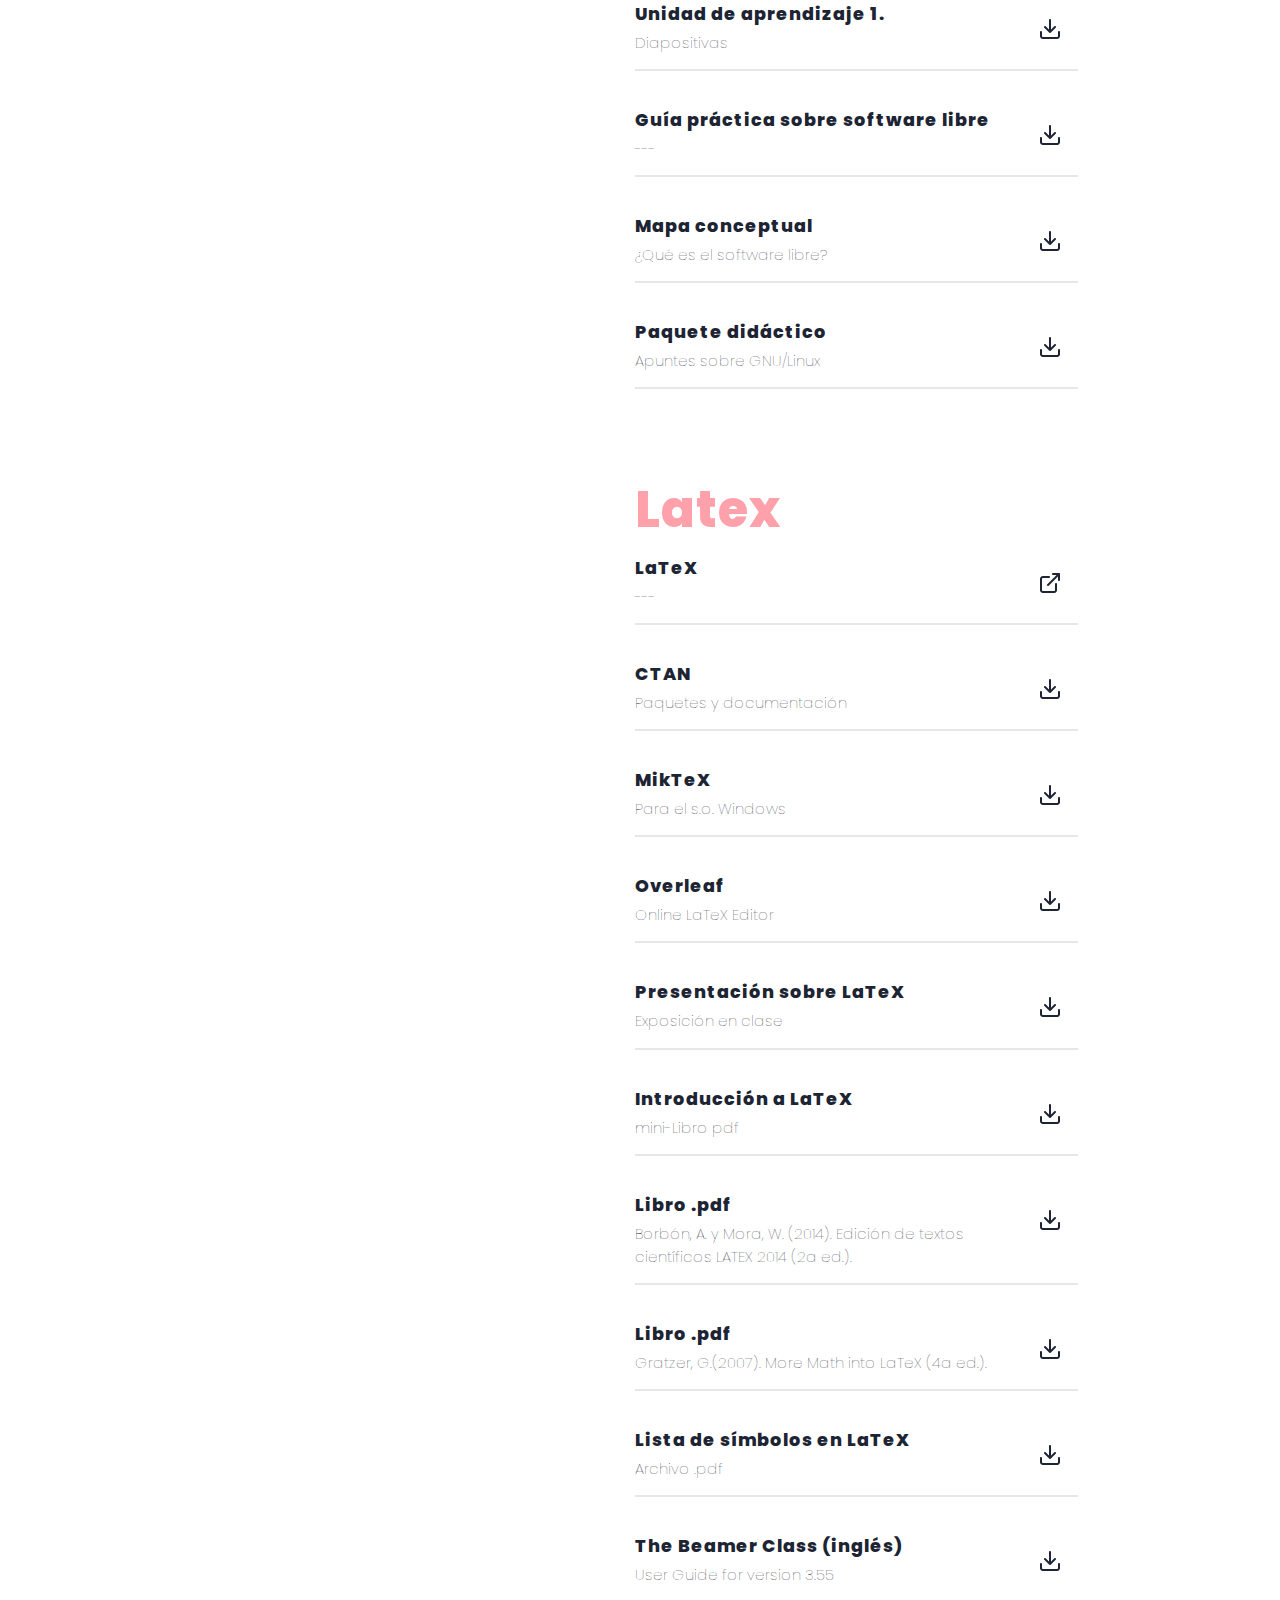
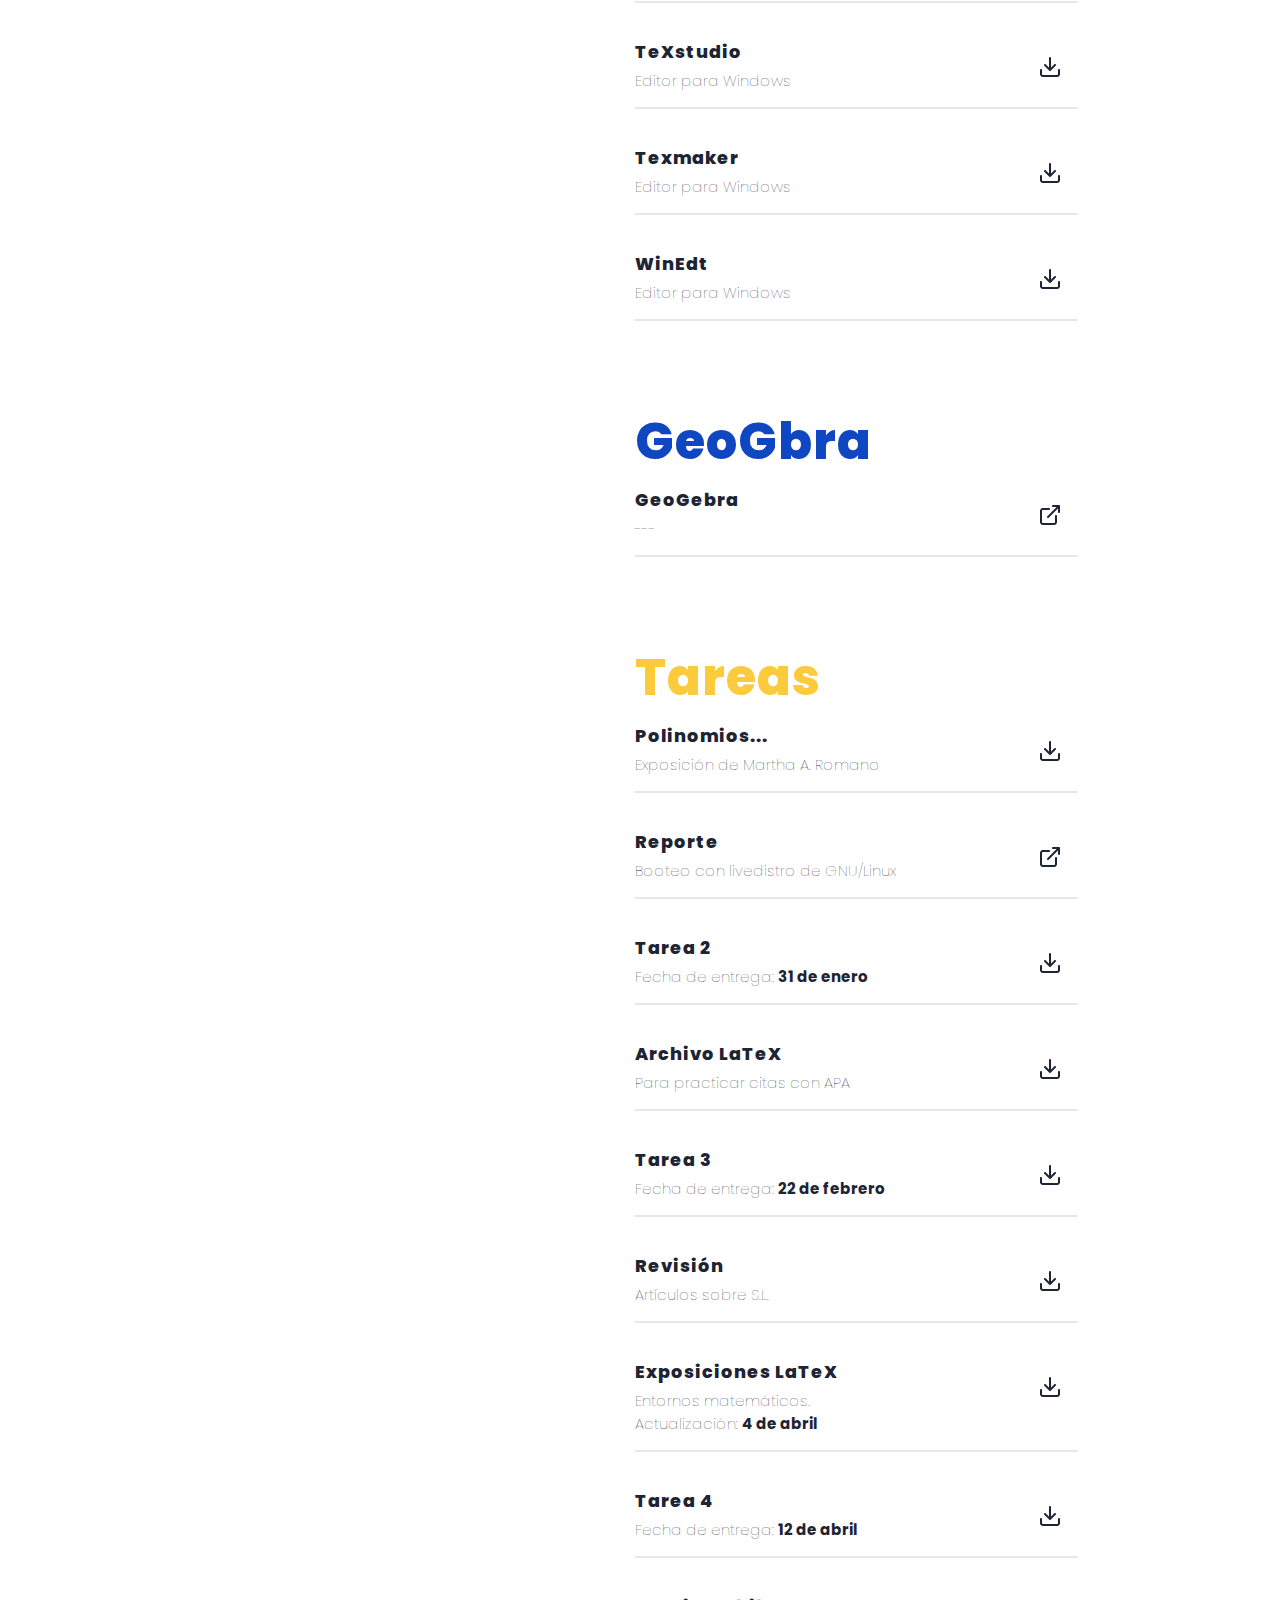
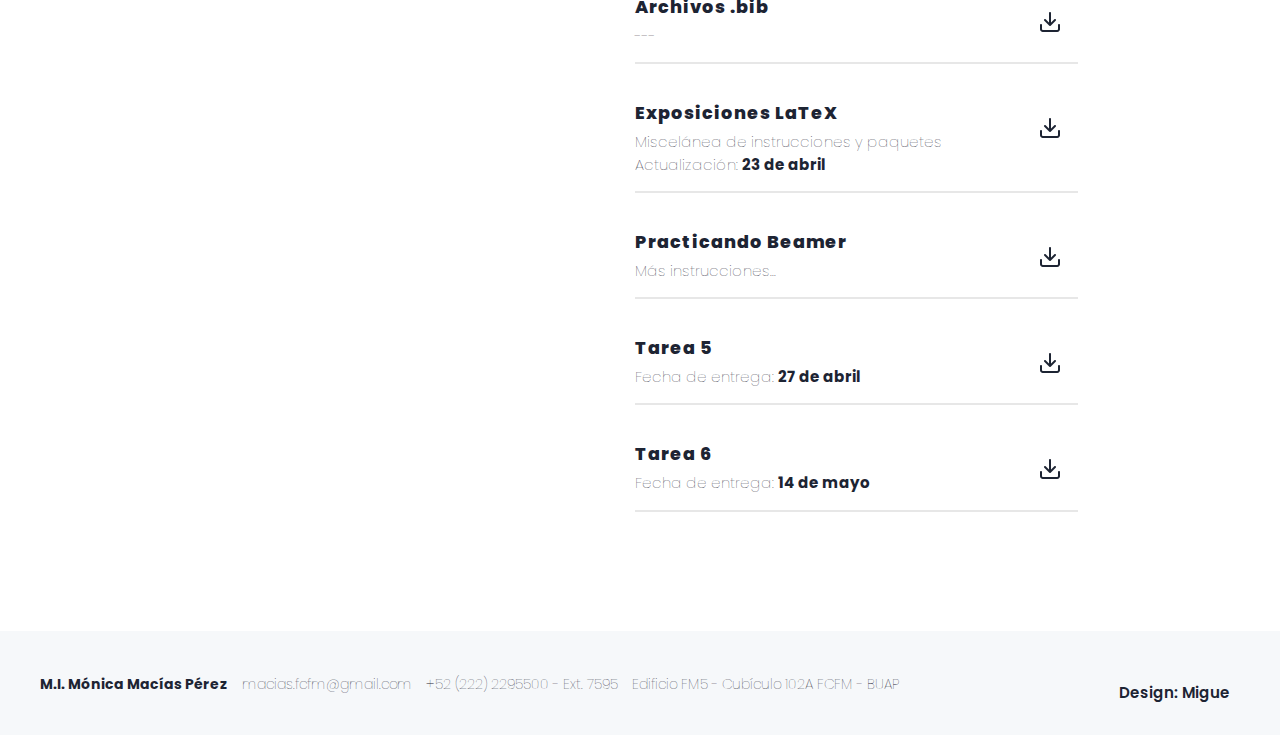
==== commit df13063b: "refactor html + slider news" ====
--- a/detail-course.html
+++ b/detail-course.html
@@ -31,12 +31,13 @@
 		<div class="container">
 			<nav class="nav nav-left">
 				<ul class="nav-list">
-					<li><a href="" class="nav-item">BUAP</a></li>
-					<li><a href="" class="nav-item">FCFM</a></li>
-					<li><p id="date">12 de Diciembre del 2019</p></li>
+					<li><a href="" class="nav-item buap">BUAP</a></li>
+					<li><a href="" class="nav-item fcfm">FCFM</a></li>
+					<li><p id="fecha">12 de Diciembre del 2019</p></li>
 				</ul>
 			</nav>
-			<nav class="nav nav-right">
+			<a href="#" class="toggleMenu"><span>button menu</span></a>
+			<nav class="nav nav-right menu">
 				<ul class="nav-list">
 					<li><a href="./" class="nav-item">Inicio</a></li>
 					<li><a href="" class="nav-item">Investigación</a></li>
@@ -51,200 +52,435 @@
 							</ul>
           </li>
           <li>
-            <a href="" class="nav-item" id="upWork"><span>Subir tarea</span></a>
+            <a href="./tareas.html" class="nav-item" id="upWork"><span>Subir tarea</span></a>
           </li>
 				</ul>
 			</nav>
 		</div>
 	</header>
 
-	<main class="main">
-		<div class="container">
+	<main class="main course">
+		<div class="container courseContainer">
 			<header class="courseHeader" style="background-image:url('./assets/imgs/courses/bg-computacion-full.jpg');">
-      	<h1 class="courseHeader-title">Computación</h1>
-      </header>
-			
-			<section class="courseContent purple">
-				<div class="courseContent-container">
-					<article class="courseContent-title">
-						<h2>Recursos</h2>
-					</article>
-					<article class="courseContent-lists">
-						<ul class="courseList">
-							<li class="courseList-item">
-								<a href="" class="courseList-link download-link">
-									<h3>Plagio y derechos de autor</h3>
-									<p>Archivo.pdf</p>
-								</a>
-							</li>
-							<li class="courseList-item">
-								<a href="" class="courseList-link download-link">
-									<h3>Creative commons</h3>
-									<p>---</p>
-								</a>
-							</li>
-							<li class="courseList-item">
-								<a href="" class="courseList-link download-link">
-									<h3>Alumnos buscadores</h3>
-									<p>Académicos</p>
-								</a>
-							</li>
-							<li class="courseList-item">
-								<a href="" class="courseList-link download-link">
-									<h3>Más normas APA</h3>
-									<p>Archivo comprimido</p>
-								</a>
-							</li>
-							<li class="courseList-note">
-								<h3>Resolver dudas del lenguaje escrito</h3>
-								<p>Libro: "El manual para escribir bien" de María del Pilar Montes de Oca Sicilia</p>
-							</li>
-						</ul>
-					</article>
-				</div>
-			</section>
-		
-			<section class="courseContent blue">
-				<div class="courseContent-container">
-					<article class="courseContent-title">
-						<h2>Software</h2>
-					</article>
-					<article class="courseContent-lists">
-						<ul class="courseList">
-							<li class="courseList-item">
-								<a href="" class="courseList-link external-link">
-									<h3>Free Software Foundation</h3>
-									<p>Archivo.pdf</p>
-								</a>
-							</li>
-							<li class="courseList-item">
-								<a href="" class="courseList-link external-link">
-									<h3>Filosofía del proyecto GNU</h3>
-									<p>---</p>
-								</a>
-							</li>
-							<li class="courseList-item">
-								<a href="" class="courseList-link external-link">
-									<h3>SourceForge</h3>
-									<p>Académicos</p>
-								</a>
-							</li>
-							<li class="courseList-item">
-								<a href="" class="courseList-link download-link">
-									<h3>Unidad de aprendizaje 1.</h3>
-									<p>Archivo comprimido</p>
-								</a>
-							</li>
-							<li class="courseList-item">
-								<a href="" class="courseList-link download-link">
-									<h3>Guía práctica sobre software libre.</h3>
-									<p>Archivo.pdf</p>
-								</a>
-							</li>
-							<li class="courseList-note">
-								<h3>Resolver dudas del lenguaje escrito</h3>
-								<p>Libro: "El manual para escribir bien" de María del Pilar Montes de Oca Sicilia</p>
-							</li>
-						</ul>
-					</article>
-				</div>
-			</section>
-
-			<section class="courseContent pink">
-				<div class="courseContent-container">
-					<article class="courseContent-title">
-						<h2>Latex</h2>
-					</article>
-					<article class="courseContent-lists">
-						<ul class="courseList">
-							<li class="courseList-item">
-								<a href="" class="courseList-link external-link">
-									<h3>Free Software Foundation</h3>
-									<p>Archivo.pdf</p>
-								</a>
-							</li>
-							<li class="courseList-item">
-								<a href="" class="courseList-link external-link">
-									<h3>Filosofía del proyecto GNU</h3>
-									<p>---</p>
-								</a>
-							</li>
-							<li class="courseList-item">
-								<a href="" class="courseList-link external-link">
-									<h3>SourceForge</h3>
-									<p>Académicos</p>
-								</a>
-							</li>
-							<li class="courseList-item">
-								<a href="" class="courseList-link download-link">
-									<h3>Unidad de aprendizaje 1.</h3>
-									<p>Archivo comprimido</p>
-								</a>
-							</li>
-							<li class="courseList-item">
-								<a href="" class="courseList-link download-link">
-									<h3>Guía práctica sobre software libre.</h3>
-									<p>Archivo.pdf</p>
-								</a>
-							</li>
-							<li class="courseList-note">
-								<h3>Resolver dudas del lenguaje escrito</h3>
-								<p>Libro: "El manual para escribir bien" de María del Pilar Montes de Oca Sicilia</p>
-							</li>
-						</ul>
-					</article>
+      	<h1 class="courseHeader-title">
+          Detalle de curso
+        </h1>
+			</header>
+
+			<section class="courseNews">
+				<div class="courseNewsContent">
+					<ul id="owl-Items" class="owl-carousel">
+						<li class="item">
+							<div class="courseNews-date">
+								<p>Publicado 10 Ene 2020</p>
+							</div>
+							<div class="courseNews-title">
+								<h3>Exámenes de recuperación</h3>
+							</div>
+							<div class="courseNews-message">
+								<p>Programación I: 15/Mar/20, 8:00 am. Derecho a examen: entrega de tarea 3 y comprobante de evaluación a docentes.</p>
+							</div>
+						</li>
+						<li class="item">
+							<div class="courseNews-date">
+								<p>Publicado 14 Ene 2020</p>
+							</div>
+							<div class="courseNews-title">
+								<h3>Segundo examen parcial</h3>
+							</div>
+							<div class="courseNews-message">
+								<p>25/Feb/20, 8:00 am. +Derecho a examen: entrega de tarea 3 y comprobante de evaluación a docentes.</p>
+							</div>
+						</li>
+						<li class="item">
+							<div class="courseNews-date">
+								<p>Publicado 15 Ene 2020</p>
+							</div>
+							<div class="courseNews-title">
+								<h3>Primer examen parcial</h3>
+							</div>
+							<div class="courseNews-message">
+								<p>11/Sep/19. Derecho a examen: entrega de tareas 1 y 2.</p>
+							</div>
+						</li>
+					</ul>
 				</div>
 			</section>
 			
-			<section class="courseContent navy">
-				<div class="courseContent-container">
-					<article class="courseContent-title">
-						<h2>GeoGbra</h2>
-					</article>
-					<article class="courseContent-lists">
-						<ul class="courseList">
-							<li class="courseList-item">
-								<a href="" class="courseList-link external-link">
-									<h3>Free Software Foundation</h3>
-									<p>Archivo.pdf</p>
-								</a>
-							</li>
-							<li class="courseList-item">
-								<a href="" class="courseList-link external-link">
-									<h3>Filosofía del proyecto GNU</h3>
-									<p>---</p>
-								</a>
-							</li>
-							<li class="courseList-item">
-								<a href="" class="courseList-link external-link">
-									<h3>SourceForge</h3>
-									<p>Académicos</p>
-								</a>
-							</li>
-							<li class="courseList-item">
-								<a href="" class="courseList-link download-link">
-									<h3>Unidad de aprendizaje 1.</h3>
-									<p>Archivo comprimido</p>
-								</a>
-							</li>
-							<li class="courseList-item">
-								<a href="" class="courseList-link download-link">
-									<h3>Guía práctica sobre software libre.</h3>
-									<p>Archivo.pdf</p>
-								</a>
-							</li>
-							<li class="courseList-note">
-								<h3>Resolver dudas del lenguaje escrito</h3>
-								<p>Libro: "El manual para escribir bien" de María del Pilar Montes de Oca Sicilia</p>
-							</li>
-						</ul>
-					</article>
-				</div>
-			
-			</section>
+			<div class="courseMain">
+				<!-- INFORMACIÓN Y RECURSOS -->
+				<section class="cd-section courseContent purple" id="recursos">
+					<div class="courseContent-container">
+						<div class="courseContent-title">
+							<h2>Recursos</h2>
+						</article>
+						<article class="courseContent-lists">
+							<ul class="courseList">
+								<li class="courseList-item">
+									<a href="files/c/Dialnet-PlagioYDerechosDeAutor.pdf" class="courseList-link download-link">
+										<h3>Plagio y derechos de autor</h3>
+										<p>Archivo.pdf</p>
+									</a>
+								</li>
+								<li class="courseList-item">
+									<a href="files/c/APA-Javeriano.pdf" class="courseList-link download-link">
+										<h3>Normas APA</h3>
+										<p>Archivo pdf</p>
+									</a>
+								</li>
+								<li class="courseList-item">
+									<a href="files/c/APA.zip" class="courseList-link download-link">
+										<h3>Más normas APA</h3>
+										<p>Archivo comprimido</p>
+									</a>
+								</li>
+								<li class="courseList-item">
+									<a href="files/c/BuscadoresAcademicos.txt" class="courseList-link download-link">
+										<h3>Algunos buscadores académicos</h3>
+										<p>---</p>
+									</a>
+								</li>
+								<li class="courseList-item">
+									<a href="https://creativecommons.org/" class="courseList-link external-link">
+										<h3>Creative Commons</h3>
+										<p>---</p>
+									</a>
+								</li>
+								<li class="courseList-note">
+									<h3>Resolver dudas del lenguaje escrito</h3>
+									<p>Libro: "El manual para escribir bien" de María del Pilar Montes de Oca Sicilia</p>
+								</li>
+							</ul>
+						</article>
+					</div>
+				</section>
+				
+				<!-- SOFTWARE LIBRE -->
+				<section class="cd-section courseContent blue" id="software">
+					<div class="courseContent-container">
+						<article class="courseContent-title">
+							<h2>Software</h2>
+						</article>
+						<article class="courseContent-lists">
+							<ul class="courseList">
+								<li class="courseList-item">
+									<a href="https://www.fsf.org/" class="courseList-link external-link">
+										<h3>Free Software Foundation</h3>
+										<p>---</p>
+									</a>
+								</li>
+								<li class="courseList-item">
+									<a href="https://www.gnu.org/philosophy/philosophy.html" class="courseList-link external-link">
+										<h3>Filosofía del proyecto GNU</h3>
+										<p>---</p>
+									</a>
+								</li>
+								<li class="courseList-item">
+									<a href="https://sourceforge.net" class="courseList-link external-link">
+										<h3>SourceForge</h3>
+										<p>---</p>
+									</a>
+								</li>
+								<li class="courseList-item">
+									<a href="files/c/1.pdf" class="courseList-link download-link">
+										<h3>Unidad de aprendizaje 1.</h3>
+										<p>Diapositivas</p>
+									</a>
+								</li>
+								<li class="courseList-item">
+									<a href="files/c/GuiaPracticaSobreSL.pdf" class="courseList-link download-link">
+										<h3>Guía práctica sobre software libre</h3>
+										<p>---</p>
+									</a>
+								</li>
+								<li class="courseList-item">
+									<a href="files/c/softwareLibre.pdf" class="courseList-link download-link">
+										<h3>Mapa conceptual</h3>
+										<p>¿Qué es el software libre?</p>
+									</a>
+								</li>
+								<li class="courseList-item">
+									<a href="files/c/apuntesLinux.pdf" class="courseList-link download-link">
+										<h3>Paquete didáctico</h3>
+										<p>Apuntes sobre GNU/Linux</p>
+									</a>
+								</li>
+							</ul>
+						</article>
+					</div>
+				</section>
+	
+				<!-- LaTeX -->
+				<section class="cd-section courseContent pink" id="latex">
+					<div class="courseContent-container">
+						<article class="courseContent-title">
+							<h2>Latex</h2>
+						</article>
+						<article class="courseContent-lists">
+							<ul class="courseList">
+	
+								<!--
+								<li class="courseList-item">
+									<a href="http://www.tug.org/" class="courseList-link external-link">
+										<h3>TeX Users Group</h3>
+										<p>Grupo de usuarios de TeX con abundante documentación</p>
+									</a>
+								</li>
+								<li class="courseList-item">
+									<a href="http://www.cervantex.es/queestex" class="courseList-link external-link">
+										<h3>CervanTeX</h3>
+										<p>Grupo de usuarios de TeX hispanohablantes</p>
+									</a>
+								</li>
+								<li class="courseList-item">
+									<a href="http://www.ams.org/home/page" class="courseList-link external-link">
+										<h3>American Mathematical Society</h3>
+										<p>AMS</p>
+									</a>
+								</li>
+								-->
+	
+								<li class="courseList-item">
+									<a href="https://www.latex-project.org" class="courseList-link external-link">
+										<h3>LaTeX</h3>
+										<p>---</p>
+									</a>
+								</li>
+								<li class="courseList-item">
+									<a href="http://www.ctan.org/" class="courseList-link download-link">
+										<h3>CTAN</h3>
+										<p>Paquetes y documentación</p>
+									</a>
+								</li>
+								<li class="courseList-item">
+									<a href="http://miktex.org" class="courseList-link download-link">
+										<h3>MikTeX</h3>
+										<p>Para el s.o. Windows</p>
+									</a>
+								</li>
+								<li class="courseList-item">
+									<a href="https://es.overleaf.com/" class="courseList-link download-link">
+										<h3>Overleaf</h3>
+										<p>Online LaTeX Editor</p>
+									</a>
+								</li>
+								<li class="courseList-item">
+									<a href="files/c/2.pdf" class="courseList-link download-link">
+										<h3>Presentación sobre LaTeX</h3>
+										<p>Exposición en clase</p>
+									</a>
+								</li>
+								<li class="courseList-item">
+									<a href="files/c/principal-MM.pdf" class="courseList-link download-link">
+										<h3>Introducción a LaTeX</h3>
+										<p>mini-Libro pdf</p>
+									</a>
+								</li>
+								<li class="courseList-item">
+									<a href="files/c/Mora-Borbon-LaTeX-2014.pdf" class="courseList-link download-link">
+										<h3>Libro .pdf</h3>
+										<p>Borbón, A. y Mora, W. (2014). Edición de textos científicos LATEX 2014 (2a ed.).</p>
+									</a>
+								</li>
+								<li class="courseList-item">
+									<a href="files/c/MoreMathIntoLaTeX4ed.pdf" class="courseList-link download-link">
+										<h3>Libro .pdf</h3>
+										<p>Gratzer, G.(2007). More Math into LaTeX (4a ed.).</p>
+									</a>
+								</li>
+								<li class="courseList-item">
+									<a href="files/c/symbols-a4.pdf" class="courseList-link download-link">
+										<h3>Lista de símbolos en LaTeX</h3>
+										<p>Archivo .pdf</p>
+									</a>
+								</li>
+	
+	
+	
+	
+	
+								<li class="courseList-item">
+									<a href="files/c/beameruserguide-3.55.pdf" class="courseList-link download-link">
+										<h3>The Beamer Class (inglés)</h3>
+										<p>User Guide for version 3.55</p>
+									</a>
+								</li>
+								<li class="courseList-item">
+									<a href="http://www.texstudio.org/" class="courseList-link download-link">
+										<h3>TeXstudio</h3>
+										<p>Editor para Windows</p>
+									</a>
+								</li>
+								<li class="courseList-item">
+									<a href="http://www.xm1math.net/texmaker/" class="courseList-link download-link">
+										<h3>Texmaker</h3>
+										<p>Editor para Windows</p>
+									</a>
+								</li>
+								<li class="courseList-item">
+									<a href="http://www.winedt.com/" class="courseList-link download-link">
+										<h3>WinEdt</h3>
+										<p>Editor para Windows</p>
+									</a>
+								</li>
+							</ul>
+						</article>
+					</div>
+				</section>
+	
+				<!-- GeoGebra -->
+				<section class="cd-section courseContent navy" id="geogebra">
+					<div class="courseContent-container">
+						<article class="courseContent-title">
+							<h2>GeoGbra</h2>
+						</article>
+						<article class="courseContent-lists">
+							<ul class="courseList">
+								<li class="courseList-item">
+									<a href="https://www.geogebra.org" class="courseList-link external-link">
+										<h3>GeoGebra</h3>
+										<p>---</p>
+									</a>
+								</li>
+							</ul>
+						</article>
+					</div>
+				</section>
+	
+				<!-- Actividades, Tareas -->
+				<section class="cd-section courseContent yellow" id="tareas">
+					<div class="courseContent-container">
+						<article class="courseContent-title">
+							<h2>Tareas</h2>
+						</article>
+						<article class="courseContent-lists">
+							<ul class="courseList">
+								<li class="courseList-item">
+									<a href="files/c/Martha.pdf" class="courseList-link download-link">
+										<h3>Polinomios...</h3>
+										<p>Exposición de Martha A. Romano</p>
+									</a>
+								</li>
+								<li class="courseList-item">
+									<a href="#" class="courseList-link external-link">
+										<h3>Reporte</h3>
+										<p>Booteo con livedistro de GNU/Linux</p>
+									</a>
+								</li>
+								<li class="courseList-item">
+									<a href="files/c/Tarea1.txt" class="courseList-link download-link">
+										<h3>Tarea 2</h3>
+										<p>Fecha de entrega: <strong>31 de enero</strong></p>
+									</a>
+								</li>
+								<li class="courseList-item">
+									<a href="files/c/Ejercicio.tex" class="courseList-link download-link">
+										<h3>Archivo LaTeX</h3>
+										<p>Para practicar citas con APA</p>
+									</a>
+								</li>
+								<li class="courseList-item">
+									<a href="files/c/Tarea3.txt" class="courseList-link download-link">
+										<h3>Tarea 3</h3>
+										<p>Fecha de entrega: <strong>22 de febrero</strong></p>
+									</a>
+								</li>
+								<li class="courseList-item">
+									<a href="files/c/ejemplosArticulos.zip" class="courseList-link download-link">
+										<h3>Revisión</h3>
+										<p>Artículos sobre S.L.</p>
+									</a>
+								</li>
+								<li class="courseList-item">
+									<a href="" class="courseList-link download-link">
+										<h3>Exposiciones LaTeX</h3>
+										<p>Entornos matemáticos. <br>Actualización: <strong>4 de abril</strong></p>
+									</a>
+								</li>
+								<li class="courseList-item">
+									<a href="files/c/Tarea4.txt" class="courseList-link download-link">
+										<h3>Tarea 4</h3>
+										<p>Fecha de entrega: <strong>12 de abril</strong></p>
+									</a>
+								</li>
+								<li class="courseList-item">
+									<a href="files/c/ArchivosBib.zip" class="courseList-link download-link">
+										<h3>Archivos .bib</h3>
+										<p>---</p>
+									</a>
+								</li>
+								<li class="courseList-item">
+									<a href="files/c/miscelanea3.zip" class="courseList-link download-link">
+										<h3>Exposiciones LaTeX</h3>
+										<p>Miscelánea de instrucciones y paquetes <br>
+										Actualización: <strong>23 de abril</strong></p>
+									</a>
+								</li>
+								<li class="courseList-item">
+									<a href="files/c/practicandoBeamer-2.zip" class="courseList-link download-link">
+										<h3>Practicando Beamer</h3>
+										<p>Más instrucciones...</p>
+									</a>
+								</li>
+								<li class="courseList-item">
+									<a href="files/c/Tarea5.txt" class="courseList-link download-link">
+										<h3>Tarea 5</h3>
+										<p>Fecha de entrega: <strong>27 de abril</strong></p>
+									</a>
+								</li>
+								<li class="courseList-item">
+									<a href="files/c/Tarea6.txt" class="courseList-link download-link">
+										<h3>Tarea 6</h3>
+										<p>Fecha de entrega: <strong>14 de mayo</strong></p>
+									</a>
+								</li>
+							</ul>
+						</article>
+					</div>
+				</section>
+			</div>
+
 		</div>
 	</main>
 	
+	<nav id="cd-vertical-nav">
+		<ul>
+			<li>
+				<a href="#recursos" data-number="1" class="purple">
+					<span class="cd-dot"></span>
+					<span class="cd-label">Recursos</span>
+				</a>
+			</li>
+			<li>
+				<a href="#software" data-number="2" class="blue">
+					<span class="cd-dot"></span>
+					<span class="cd-label">Software</span>
+				</a>
+			</li>
+			<li>
+				<a href="#latex" data-number="3" class="pink">
+					<span class="cd-dot"></span>
+					<span class="cd-label">Latex</span>
+				</a>
+			</li>
+			<li>
+				<a href="#geogebra" data-number="4" class="navy">
+					<span class="cd-dot"></span>
+					<span class="cd-label">Geogebra</span>
+				</a>
+			</li>
+			<li>
+				<a href="#tareas" data-number="5" class="yellow">
+					<span class="cd-dot"></span>
+					<span class="cd-label">Tareas</span>
+				</a>
+			</li>
+		</ul>
+	</nav>
+	<a class="cd-nav-trigger cd-img-replace">Open navigation<span></span></a>
+
+
 	<footer class="footer">
 		<ul class="footer-list">
 			<li class="footer-list-item">
@@ -269,6 +505,7 @@
 
 
 <script src="https://ajax.googleapis.com/ajax/libs/jquery/3.0.0/jquery.min.js"></script>
+<script type='text/javascript' src="./assets/js/owl.carousel.min.js" async></script>
 <script type='text/javascript' src="./assets/js/main.js" async></script>
 
 <!-- Global site tag (gtag.js) - Google Analytics -->
--- a/assets/css/style.css
+++ b/assets/css/style.css
@@ -722,6 +722,277 @@
     margin-left: 100.62074999999999%;
   }
 }
+/* Slider
+_____________________________________________________ */
+.owl-carousel,
+.owl-carousel .owl-item {
+  -webkit-tap-highlight-color: transparent;
+  position: relative;
+}
+.owl-carousel {
+  display: none;
+  width: 100%;
+  z-index: 1;
+}
+.owl-carousel .owl-stage {
+  position: relative;
+  -ms-touch-action: pan-Y;
+  touch-action: manipulation;
+  -moz-backface-visibility: hidden;
+}
+.owl-carousel .owl-stage:after {
+  content: ".";
+  display: block;
+  clear: both;
+  visibility: hidden;
+  line-height: 0;
+  height: 0;
+}
+.owl-carousel .owl-stage-outer {
+  position: relative;
+  overflow: hidden;
+  -webkit-transform: translate3d(0, 0, 0);
+}
+.owl-carousel .owl-item {
+  min-height: 1px;
+  float: left;
+  -webkit-backface-visibility: hidden;
+  -webkit-touch-callout: none;
+}
+.owl-carousel .owl-item img {
+  display: block;
+  width: 100%;
+}
+.owl-carousel .owl-item img.owl-lazy {
+  transform-style: preserve-3d;
+}
+.owl-carousel .owl-item .owl-lazy {
+  opacity: 0;
+  transition: opacity 0.4s ease;
+}
+.owl-carousel.owl-loading {
+  opacity: 0;
+  display: block;
+}
+.owl-carousel.owl-hidden {
+  opacity: 0;
+}
+.owl-carousel.owl-refresh .owl-item {
+  visibility: hidden;
+}
+.owl-carousel.owl-drag .owl-item {
+  -ms-touch-action: pan-y;
+  touch-action: pan-y;
+  -webkit-user-select: none;
+  -moz-user-select: none;
+  -ms-user-select: none;
+  user-select: none;
+}
+.owl-carousel.owl-grab {
+  cursor: move;
+  cursor: grab;
+}
+.owl-carousel.owl-rtl {
+  direction: rtl;
+}
+.owl-carousel.owl-rtl .owl-item {
+  float: right;
+}
+.owl-carousel .animated {
+  animation-duration: 1s;
+  animation-fill-mode: both;
+}
+.owl-carousel .owl-animated-in {
+  z-index: 0;
+}
+.owl-carousel .owl-animated-out {
+  z-index: 1;
+}
+.owl-carousel .fadeOut {
+  animation-name: fadeOut;
+}
+.owl-carousel .owl-video-wrapper {
+  position: relative;
+  height: 100%;
+  background: #000;
+}
+.owl-carousel .owl-video-play-icon {
+  position: absolute;
+  height: 80px;
+  width: 80px;
+  left: 50%;
+  top: 50%;
+  margin-left: -40px;
+  margin-top: -40px;
+  background: url("owl.video.play.png") no-repeat;
+  cursor: pointer;
+  z-index: 1;
+  -webkit-backface-visibility: hidden;
+  transition: transform 0.1s ease;
+}
+.owl-carousel .owl-video-play-icon:hover {
+  -ms-transform: scale(1.3, 1.3);
+  transform: scale(1.3, 1.3);
+}
+.owl-carousel .owl-video-tn {
+  opacity: 0;
+  height: 100%;
+  background-position: center center;
+  background-repeat: no-repeat;
+  background-size: contain;
+  transition: opacity 0.4s ease;
+}
+.owl-carousel .owl-video-frame {
+  position: relative;
+  z-index: 1;
+  height: 100%;
+  width: 100%;
+}
+.owl-carousel .owl-item,
+.owl-carousel .owl-wrapper {
+  -webkit-backface-visibility: hidden;
+  -moz-backface-visibility: hidden;
+  -ms-backface-visibility: hidden;
+  -webkit-transform: translate3d(0, 0, 0);
+  -moz-transform: translate3d(0, 0, 0);
+  -ms-transform: translate3d(0, 0, 0);
+}
+.owl-carousel .owl-dots.disabled,
+.owl-carousel .owl-nav.disabled {
+  display: none;
+}
+.no-js .owl-carousel,
+.owl-carousel.owl-loaded {
+  display: block;
+}
+.owl-carousel .owl-dot,
+.owl-carousel .owl-nav .owl-next,
+.owl-carousel .owl-nav .owl-prev {
+  cursor: pointer;
+  -webkit-user-select: none;
+  -khtml-user-select: none;
+  -moz-user-select: none;
+  -ms-user-select: none;
+  user-select: none;
+}
+.owl-carousel .owl-nav button.owl-next,
+.owl-carousel .owl-nav button.owl-prev,
+.owl-carousel button.owl-dot {
+  background: 0 0;
+  color: inherit;
+  border: none;
+  padding: 0 !important;
+  font: inherit;
+}
+opacity 1,
+100%,
+opacity 0,
+.owl-height {
+  transition: height 0.5s ease-in-out;
+}
+.owl-carousel .owl-item .owl-lazy:not([src]),
+.owl-carousel .owl-item .owl-lazy[src^=""] {
+  max-height: 0;
+}
+.owl-carousel .owl-video-playing .owl-video-play-icon,
+.owl-carousel .owl-video-playing .owl-video-tn {
+  display: none;
+}
+.owl-dot {
+  width: 10px;
+  height: 4px;
+  display: inline-block;
+  margin: 0 10px 0 0;
+  border-radius: 20px;
+  background: #1d2433 !important;
+  opacity: 0.6;
+}
+.owl-dot.active {
+  width: 40px;
+  opacity: 1;
+  background: #1d2433 !important;
+}
+.owl-dot:focus {
+  outline: none;
+}
+.owl-nav {
+  position: absolute;
+  top: 50%;
+  width: 100%;
+  margin-top: -23px;
+}
+.owl-prev,
+.owl-next {
+  width: 56px;
+  height: 56px;
+  position: absolute;
+  display: inline-block;
+  outline: 0;
+  border: none;
+  text-align: center;
+}
+.owl-prev span,
+.owl-next span {
+  display: none;
+}
+.owl-prev:before,
+.owl-next:before,
+.owl-prev:after,
+.owl-next:after {
+  content: '';
+  display: block;
+  position: absolute;
+}
+.owl-prev:before,
+.owl-next:before {
+  background: #1d2433;
+  width: 40px;
+  height: 1px;
+}
+.owl-prev:after,
+.owl-next:after {
+  width: 10px;
+  height: 10px;
+  top: 50%;
+  margin-top: -5px;
+}
+.owl-prev {
+  left: 0;
+}
+.owl-prev:before {
+  left: 5px;
+}
+.owl-prev:after {
+  border-left: solid thin #1d2433;
+  border-top: solid thin #1d2433;
+  transform: rotate(-45deg);
+  left: 5px;
+}
+.owl-prev:hover:before,
+.owl-prev:hover:after {
+  left: 0;
+}
+.owl-next {
+  right: 0;
+}
+.owl-next:before {
+  right: 5px;
+}
+.owl-next:after {
+  transform: rotate(45deg);
+  border-top: solid thin #1d2433;
+  border-right: solid thin #1d2433;
+  right: 5px;
+}
+.owl-next:hover:before,
+.owl-next:hover:after {
+  right: 0;
+}
+@media (min-width: 1025px) {
+  .owl-dots {
+    margin: 1vw 1vw 0 0;
+  }
+}
 /* Base
 _____________________________________________________ */
 * {
@@ -805,9 +1076,14 @@
 .header {
   font-family: 'Archivo Black', sans-serif;
   font-weight: 100;
-  padding-top: 50px;
-  position: relative;
+  padding: 50px 0 10px;
   z-index: 1000;
+  background-color: #fff;
+  position: fixed;
+  top: 0;
+  left: 0;
+  width: 100%;
+  transition: all 0.2s cubic-bezier(0.22, 0.61, 0.36, 1);
 }
 .header .container {
   display: flex;
@@ -819,6 +1095,17 @@
   -webkit-justify-content: space-between;
   -ms-flex-pack: justify;
   justify-content: space-between;
+  -webkit-box-align: center;
+  -webkit-align-items: center;
+  -ms-flex-align: center;
+  align-items: center;
+  -webkit-align-content: center;
+  -ms-flex-line-pack: center;
+  align-content: center;
+}
+.header.is-scrolled {
+  padding: 10px 0 10px;
+  border-bottom: solid 1px #e7e7e7;
 }
 .nav-list {
   list-style: none;
@@ -827,8 +1114,10 @@
 }
 .nav-list li {
   display: inline-block;
-  margin: 0 10px 0 0;
   vertical-align: middle;
+}
+.nav-list li.is-hiden {
+  display: none;
 }
 .nav-list li:last-child {
   margin-right: 0;
@@ -850,50 +1139,23 @@
   position: relative;
   padding-right: 30px;
 }
-.nav-list .dropdown>a::before,
-.nav-list .dropdown>a::after {
-  position: absolute;
-  content: '';
-  display: block;
-  width: 8px;
-  height: 2px;
-  background-color: #1d2433;
-}
-.nav-list .dropdown>a::before {
-  transform: rotate(45deg);
-  top: 50%;
-  right: 10px;
-}
-.nav-list .dropdown>a::after {
-  top: 50%;
-  right: 6px;
-  transform: rotate(-45deg);
-}
-.nav-list .dropdown:hover .submenu {
-  height: auto;
-  top: 100%;
-  opacity: 1;
-}
 .nav-item {
+  margin: 0 10px 0 0;
   text-decoration: none;
   display: block;
   line-height: 40px;
   color: #1d2433;
   padding: 0 5px;
 }
+.nav-item.buap,
+.nav-item.fcfm {
+  display: none;
+}
 .nav-item:hover {
   background-color: rgba(29,36,51,0.05);
 }
 .nav .submenu {
   background-color: #fff;
-  position: absolute;
-  width: 200px;
-  height: 0;
-  overflow: hidden;
-  top: 80%;
-  opacity: 0;
-  transition: all 0.5s cubic-bezier(0.22, 0.61, 0.36, 1);
-  box-shadow: 0px 0px 8px -5px rgba(0,0,0,0.12), 0px 8px 12px -5px rgba(0,0,0,0.24);
 }
 .nav .submenu li {
   display: block;
@@ -901,6 +1163,60 @@
 }
 .nav .submenu li a {
   padding: 0 20px;
+  font-family: 'Poppins', sans-serif;
+  line-height: 48px;
+}
+.toggleMenu {
+  position: relative;
+  width: 48px;
+  height: 48px;
+  display: block;
+}
+.toggleMenu span {
+  display: none;
+}
+.toggleMenu::after,
+.toggleMenu::before {
+  content: '';
+  display: block;
+  width: 20px;
+  height: 2px;
+  background-color: #1d2433;
+  position: absolute;
+  left: 50%;
+  transform: translateX(-50%);
+  transition: all 0.2s cubic-bezier(0.22, 0.61, 0.36, 1);
+}
+.toggleMenu:before {
+  top: 15px;
+}
+.toggleMenu:after {
+  top: 30px;
+}
+.toggleMenu.is-clicked::before {
+  transform: rotate(45deg);
+  margin-left: -10px;
+  top: 50%;
+}
+.toggleMenu.is-clicked::after {
+  transform: rotate(-45deg);
+  margin-left: -10px;
+  top: 50%;
+}
+.menu {
+  margin-top: 0;
+  height: 0;
+  overflow: hidden;
+  width: 100%;
+  transition: all 0.2s cubic-bezier(0.22, 0.61, 0.36, 1);
+}
+.menu li {
+  display: block;
+  margin-bottom: 30px;
+}
+.menu.is-open {
+  height: auto;
+  margin-top: 40px;
 }
 #upWork {
   background-color: #9835ff;
@@ -908,10 +1224,12 @@
   font-family: 'Poppins', sans-serif;
   font-size: 16px;
   padding: 0 15px;
-  border-radius: 20px;
+  border-radius: 40px;
   font-weight: 600;
   position: relative;
   overflow: hidden;
+  text-align: center;
+  line-height: 56px;
 }
 #upWork span {
   z-index: 100;
@@ -922,7 +1240,7 @@
   position: absolute;
   content: '';
   display: block;
-  transition: all 0.5s cubic-bezier(0.22, 0.61, 0.36, 1);
+  transition: all 0.3s cubic-bezier(0.22, 0.61, 0.36, 1);
 }
 #upWork::before {
   width: 40px;
@@ -942,17 +1260,215 @@
   z-index: 1;
   border-radius: 100px;
 }
-#upWork:hover {
-  background-color: #9835ff;
-  color: #fff;
-}
-#upWork:hover::before {
-  top: -10px;
-  left: -10px;
-}
-#upWork:hover::after {
-  top: 10px;
-  right: -10px;
+@media screen and (min-width: 1025px) {
+  .header {
+    position: relative;
+    transition: none;
+  }
+  .header.is-scrolled {
+    position: fixed;
+    top: 0;
+    left: 0;
+    width: 100%;
+  }
+  .nav-list li {
+    margin-right: 10px;
+  }
+  .nav-list .dropdown {
+    position: relative;
+  }
+  .nav-list .dropdown>a::before,
+  .nav-list .dropdown>a::after {
+    position: absolute;
+    content: '';
+    display: block;
+    width: 8px;
+    height: 2px;
+    background-color: #1d2433;
+  }
+  .nav-list .dropdown>a::before {
+    transform: rotate(45deg);
+    top: 50%;
+    right: 10px;
+  }
+  .nav-list .dropdown>a::after {
+    top: 50%;
+    right: 6px;
+    transform: rotate(-45deg);
+  }
+  .nav-list .dropdown:hover .submenu {
+    height: auto;
+    top: 100%;
+    opacity: 1;
+  }
+  .nav-item {
+    text-decoration: none;
+    display: block;
+    line-height: 40px;
+    color: #1d2433;
+    padding: 0 5px;
+  }
+  .nav-item.buap,
+  .nav-item.fcfm {
+    display: block;
+  }
+  .nav-item:hover {
+    background-color: rgba(29,36,51,0.05);
+  }
+  .nav .submenu {
+    background-color: #fff;
+    position: absolute;
+    width: 200px;
+    height: 0;
+    overflow: hidden;
+    top: 80%;
+    opacity: 0;
+    transition: all 0.5s cubic-bezier(0.22, 0.61, 0.36, 1);
+    box-shadow: 0px 0px 8px -5px rgba(0,0,0,0.12), 0px 8px 12px -5px rgba(0,0,0,0.24);
+  }
+  .nav .submenu li a {
+    line-height: 40px;
+  }
+  .toggleMenu {
+    display: none;
+  }
+  .menu {
+    width: auto;
+    height: auto;
+    overflow: visible;
+  }
+  .menu li {
+    display: inline-block;
+    margin-bottom: 0;
+  }
+  #upWork {
+    line-height: 40px;
+  }
+  #upWork:hover {
+    background-color: #9835ff;
+    color: #fff;
+  }
+  #upWork:hover::before {
+    top: -10px;
+    left: -10px;
+  }
+  #upWork:hover::after {
+    top: 10px;
+    right: -10px;
+  }
+}
+/* Navigation
+_____________________________________________________ */
+.cd-img-replace {
+  display: inline-block;
+  overflow: hidden;
+  text-indent: 100%;
+  white-space: nowrap;
+}
+.cd-nav-trigger {
+  display: none;
+}
+#cd-vertical-nav {
+  display: none;
+}
+@media screen and (min-width: 1025px) {
+  .cd-nav-trigger {
+    display: none;
+  }
+  .cd-nav-trigger,
+  #cd-vertical-nav {
+    display: block;
+    bottom: 40px;
+    background-color: transparent;
+  }
+  #cd-vertical-nav {
+    position: fixed;
+    left: 30px;
+    top: 50%;
+    bottom: auto;
+    transform: translateY(-50%);
+    z-index: 2000;
+    max-width: 200px;
+    transition: all 0.2s cubic-bezier(0.8, 0, 0.2, 1);
+  }
+  #cd-vertical-nav:hover .cd-label {
+    opacity: 1;
+  }
+  #cd-vertical-nav ul {
+    padding: 0;
+    margin: 0;
+    text-align: left;
+  }
+  #cd-vertical-nav li {
+    text-align: left;
+  }
+  #cd-vertical-nav a {
+    display: block;
+    padding: 5px;
+    border: none;
+/*----------------------------
+      Colors
+      ----------------------------*/
+  }
+  #cd-vertical-nav a span {
+    position: relative;
+    display: inline-block;
+    transition: all 0.2s cubic-bezier(0.8, 0, 0.2, 1);
+  }
+  #cd-vertical-nav a .cd-dot {
+    background-color: rgba(29,36,51,0.2);
+    height: 2px;
+    width: 10px;
+    top: -3px;
+  }
+  #cd-vertical-nav a .cd-label {
+    line-height: 25px;
+    color: #1d2433;
+    font-size: 14px;
+    opacity: 0;
+  }
+  #cd-vertical-nav a.purple .cd-dot {
+    background-color: #9835ff;
+  }
+  #cd-vertical-nav a.purple .cd-label {
+    color: #9835ff;
+  }
+  #cd-vertical-nav a.pink .cd-dot {
+    background-color: #ffa1aa;
+  }
+  #cd-vertical-nav a.pink .cd-label {
+    color: #ffa1aa;
+  }
+  #cd-vertical-nav a.blue .cd-dot {
+    background-color: #09f;
+  }
+  #cd-vertical-nav a.blue .cd-label {
+    color: #09f;
+  }
+  #cd-vertical-nav a.navy .cd-dot {
+    background-color: #0f46c1;
+  }
+  #cd-vertical-nav a.navy .cd-label {
+    color: #0f46c1;
+  }
+  #cd-vertical-nav a.yellow .cd-dot {
+    background-color: #fbcb3c;
+  }
+  #cd-vertical-nav a.yellow .cd-label {
+    color: #fbcb3c;
+  }
+  #cd-vertical-nav a:hover span {
+    transform: scale(1);
+  }
+  #cd-vertical-nav a:hover .cd-dot {
+    width: 20px;
+  }
+  #cd-vertical-nav a.is-selected .cd-dot {
+    width: 20px;
+  }
+  #cd-vertical-nav a.is-selected .cd-label {
+    opacity: 1;
+  }
 }
 /* Footer
 _____________________________________________________ */
@@ -1045,10 +1561,80 @@
   line-height: 40px;
   letter-spacing: -0.1px;
 }
+.main {
+  margin-top: 80px;
+  display: inline-block;
+  width: 100%;
+}
+.main.is-scrolled {
+  padding-top: 10px;
+}
+@media screen and (min-width: 1025px) {
+  .hero {
+    background-image: url("../imgs/bg-hero-mmacias.svg");
+    background-size: 722px;
+    background-position: 281px 0;
+    background-repeat: no-repeat;
+    min-height: 530px;
+    position: relative;
+  }
+  .hero .container {
+    display: flex;
+    flex-wrap: wrap;
+    margin-left: auto;
+    margin-right: auto;
+    width: 100%;
+  }
+  .hero-name {
+    font-family: 'Archivo Black', sans-serif;
+    font-size: 60px;
+    line-height: 60px;
+    margin: 0;
+    font-weight: 100;
+    margin-left: 8.86249%;
+    position: absolute;
+    bottom: 0;
+  }
+  .hero-name-title {
+    font-size: 24px;
+    display: block;
+    line-height: 30px;
+  }
+  .hero-img {
+    position: absolute;
+    width: 362px;
+    background-color: #ffda55;
+    height: 361px;
+    top: 91px;
+    left: 551px;
+    overflow: hidden;
+  }
+  .hero-img img {
+    width: 104%;
+    margin-left: -2%;
+  }
+  .hero-description {
+    width: 65.69162%;
+    margin-left: 25.54581%;
+    background-color: #f6f8fa;
+    padding: 60px;
+    margin-bottom: 100px;
+    font-size: 18px;
+    line-height: 40px;
+    letter-spacing: -0.1px;
+  }
+  .main {
+    margin: 0;
+    display: block;
+  }
+  .main.is-scrolled {
+    padding-top: 100px;
+  }
+}
 /* Details
 _____________________________________________________ */
 .courseHeader {
-  height: 200px;
+  min-height: 140px;
   text-align: center;
   margin-top: 40px;
   background-size: cover;
@@ -1059,11 +1645,37 @@
   vertical-align: middle;
   font-family: 'Archivo Black', sans-serif;
   color: #fff;
-  font-size: 60px;
-  line-height: 60px;
-  margin-top: 70px;
+  font-size: 32px;
+  line-height: 40px;
+  margin-top: 50px;
   display: inline-block;
   font-weight: 100;
+}
+.courseNews {
+  margin-top: 60px;
+}
+.courseNewsContent {
+  padding: 40px;
+  background-color: #f6f8fa;
+  min-height: 300px;
+}
+.courseNews-date p {
+  margin: 0;
+  text-transform: uppercase;
+  font-size: 12px;
+  color: rgba(29,36,51,0.6);
+}
+.courseNews-title h3 {
+  font-size: 20px;
+  font-family: 'Poppins', sans-serif;
+  font-weight: 600;
+  line-height: 32px;
+  margin-top: 0;
+}
+.courseNews-message p {
+  font-size: 16px;
+  line-height: 28px;
+  font-family: 'Poppins', sans-serif;
 }
 .courseContent {
   margin: 60px 0;
@@ -1076,18 +1688,16 @@
   width: 100%;
 }
 .courseContent-title {
-  width: 40.66664%;
-  margin-left: 8.86249%;
+  width: 99.05825999999999%;
 }
 .courseContent-title h2 {
   font-family: 'Poppins', sans-serif;
-  font-size: 50px;
-  line-height: 50px;
+  font-size: 32px;
+  line-height: 40px;
   margin: 0;
 }
 .courseContent-lists {
-  width: 40.66664%;
-  margin-left: 1.5%;
+  width: 99.05825999999999%;
 }
 .courseList {
   padding: 0;
@@ -1096,7 +1706,7 @@
   list-style: none;
 }
 .courseList-item {
-  margin-bottom: 24px;
+  margin-bottom: 36px;
 }
 .courseList-item h3 {
   margin: 0;
@@ -1111,10 +1721,14 @@
   font-weight: 100;
 }
 .courseList-link {
-  border-bottom: solid 2px #f6f8fa;
+  border-bottom: solid 2px #e7e7e7;
   display: block;
   color: #1d2433;
   position: relative;
+  padding-right: 60px;
+}
+.courseList-link p {
+  margin-top: 4px;
 }
 .courseList-link::after {
   content: '';
@@ -1200,3 +1814,71 @@
 .pink .courseList-link.external-link:hover::after {
   background-color: #ffa1aa;
 }
+.yellow .courseContent-title {
+  color: #fbcb3c;
+}
+.yellow .courseList-link.download-link:hover,
+.yellow .courseList-link.external-link:hover {
+  color: #fbcb3c;
+  border-bottom-color: #fbcb3c;
+}
+.yellow .courseList-link.download-link:hover::after,
+.yellow .courseList-link.external-link:hover::after {
+  background-color: #fbcb3c;
+}
+@media screen and (min-width: 1025px) {
+  .courseContainer {
+    display: flex;
+    flex-wrap: wrap;
+    margin-left: auto;
+    margin-right: auto;
+    width: 100%;
+  }
+  .courseHeader {
+    width: 99.05825999999999%;
+    height: 200px;
+  }
+  .courseHeader-title {
+    font-size: 60px;
+    line-height: 60px;
+    margin-top: 70px;
+  }
+  .courseNews {
+    display: inline-block;
+    width: 40.66664%;
+  }
+  .courseNewsContent {
+    transition: all 0.2s cubic-bezier(0.22, 0.61, 0.36, 1);
+  }
+  .courseNewsContent.is-scrolled {
+    width: 447.33px;
+    position: fixed;
+    top: 61px;
+  }
+  .courseMain {
+    width: 40.66664%;
+    margin-left: 8.86249%;
+  }
+  .courseContent-title h2 {
+    font-size: 50px;
+    line-height: 50px;
+  }
+}
+/* Slider Mmacias
+_____________________________________________________ */
+.owl-carousel {
+  margin: 0;
+  padding: 0;
+  list-style: none;
+}
+.owl-nav {
+  display: none;
+}
+.owl-dots {
+  margin-top: 30px;
+}
+@media (min-width: 1025px) {
+  .owl-dots {
+    margin-top: 20px;
+  }
+}
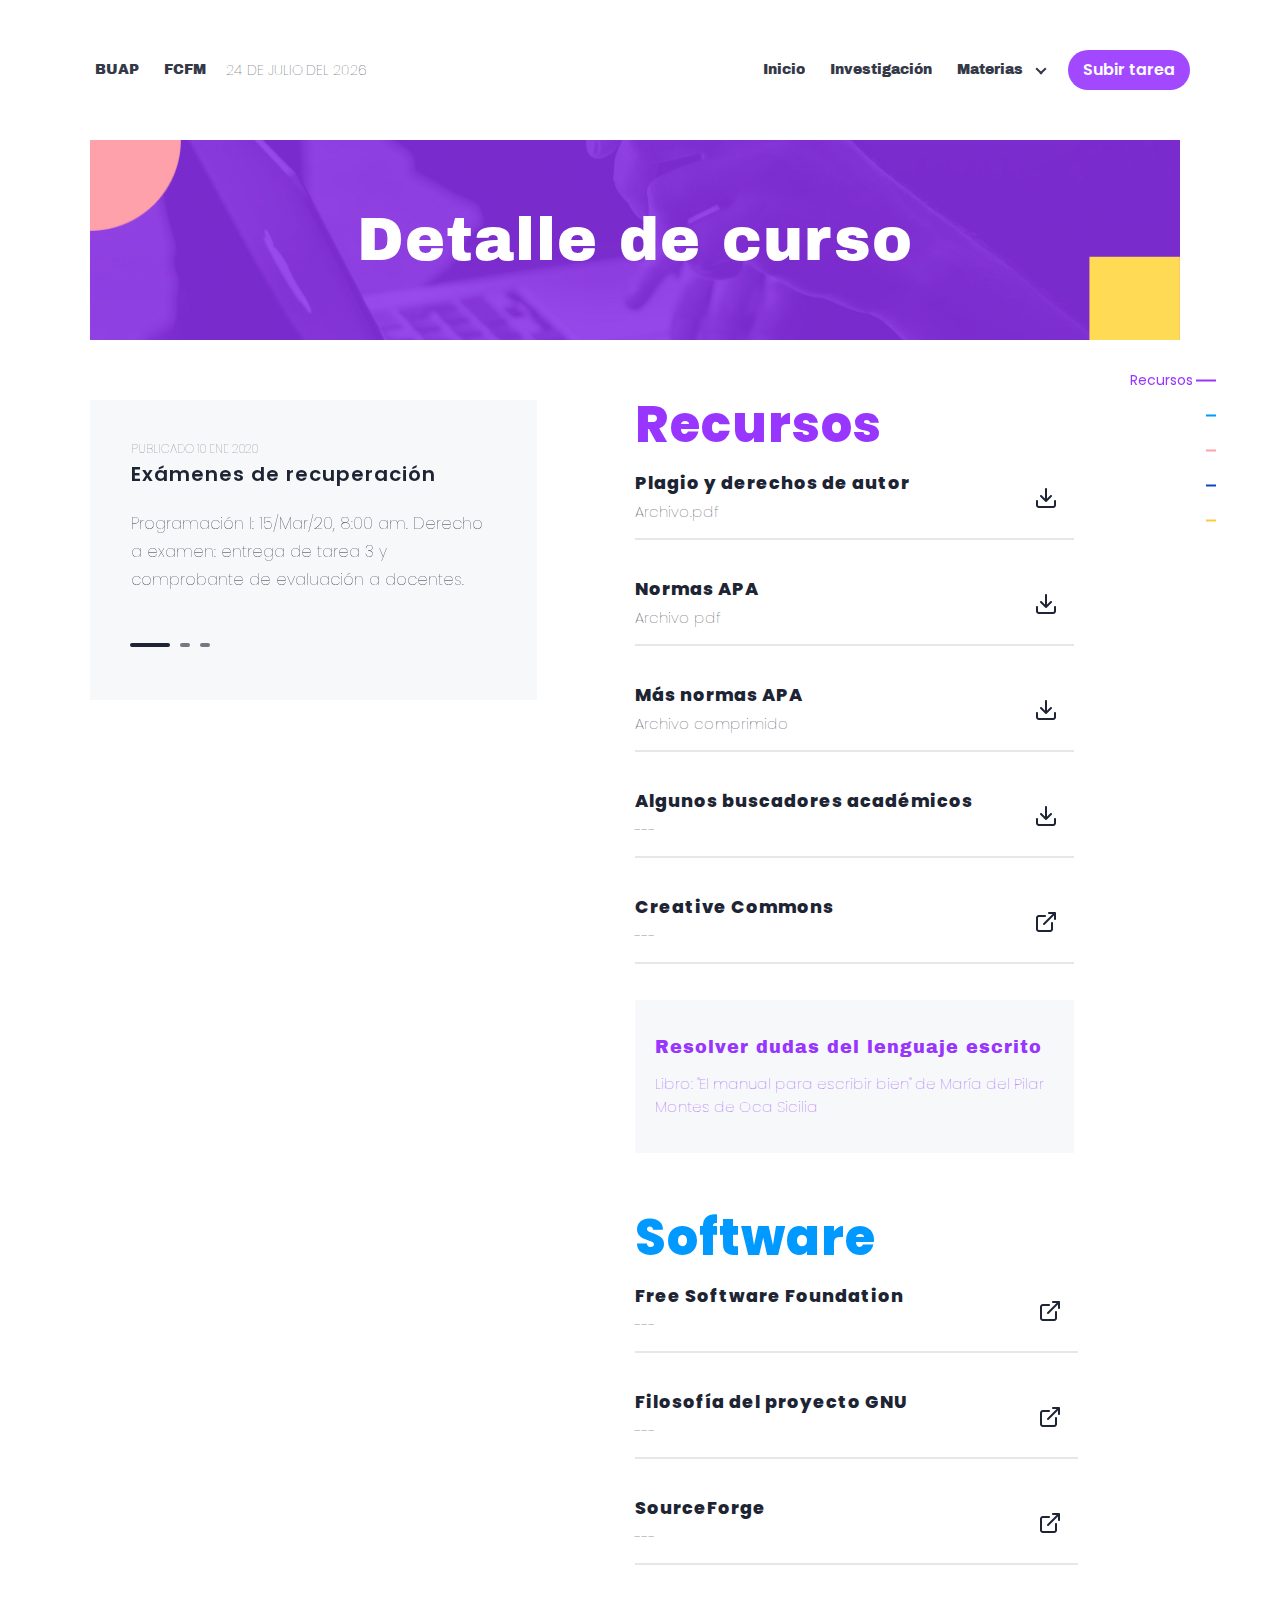
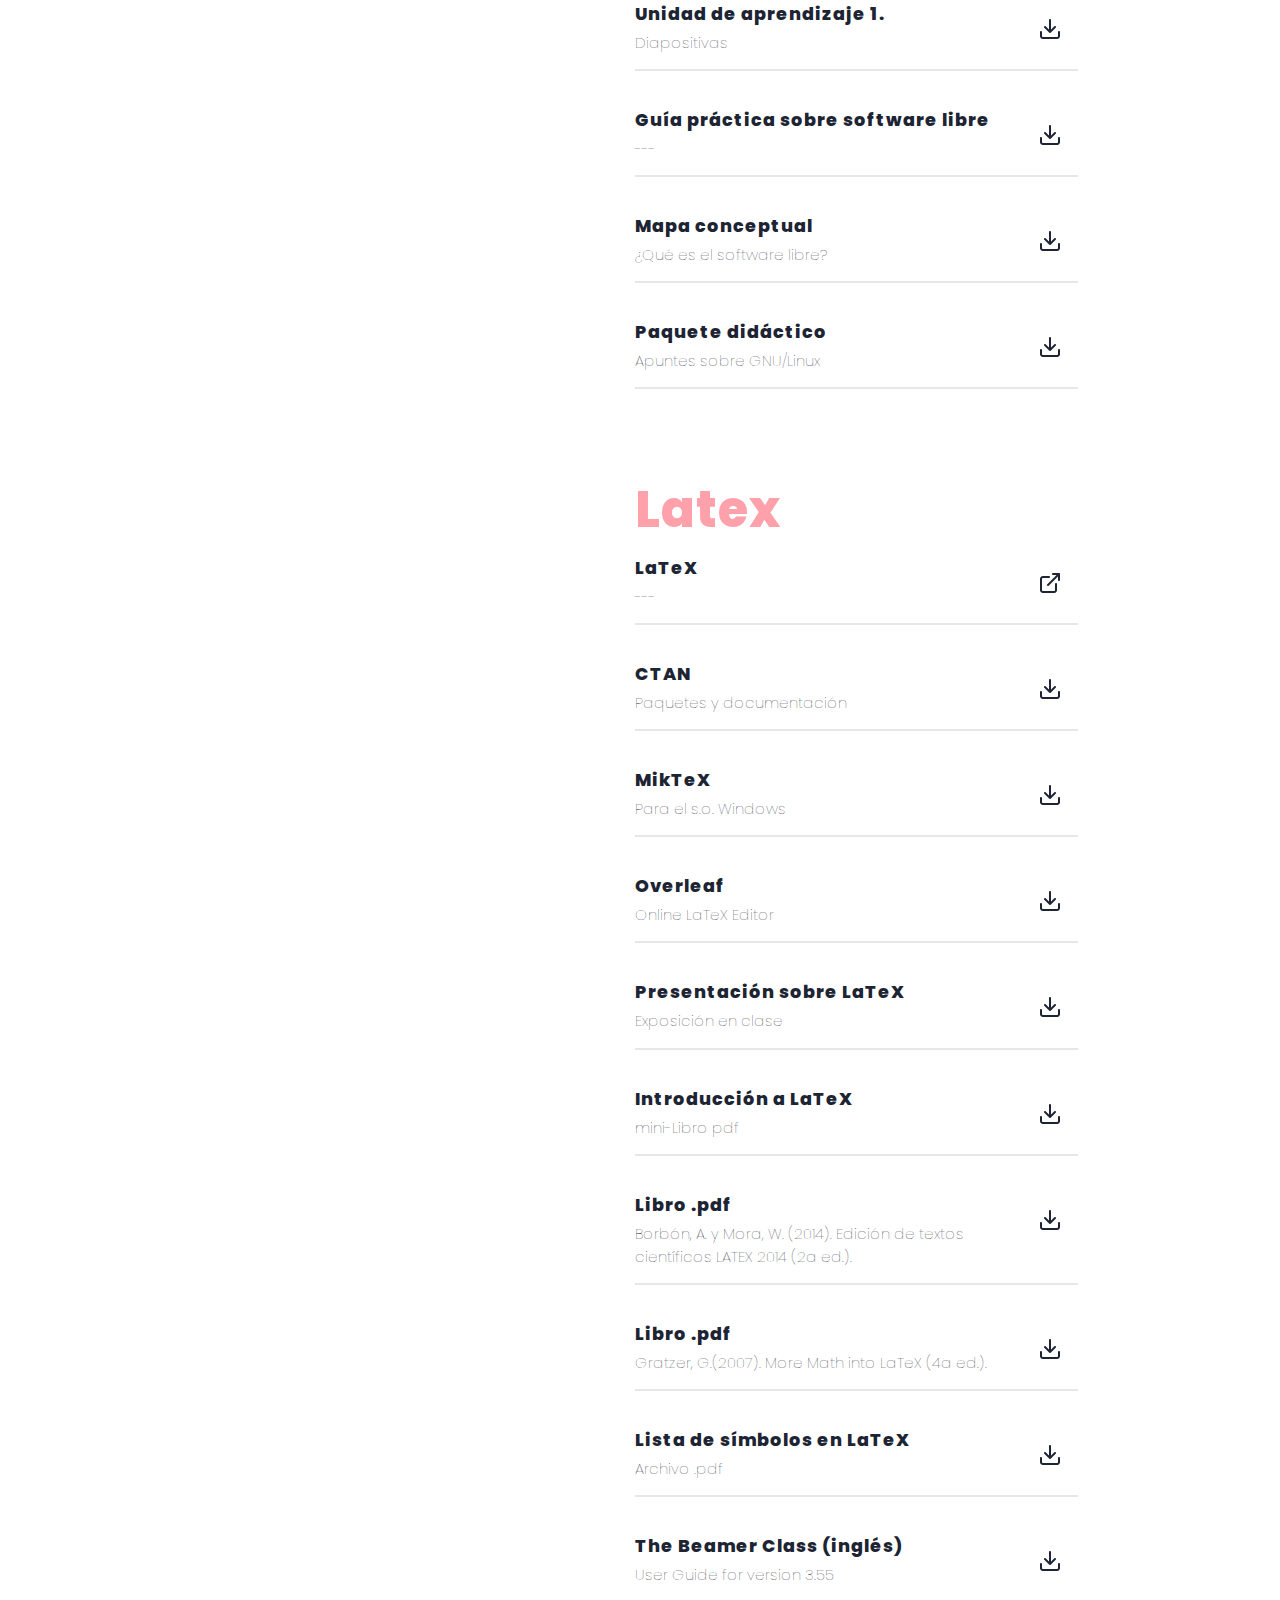
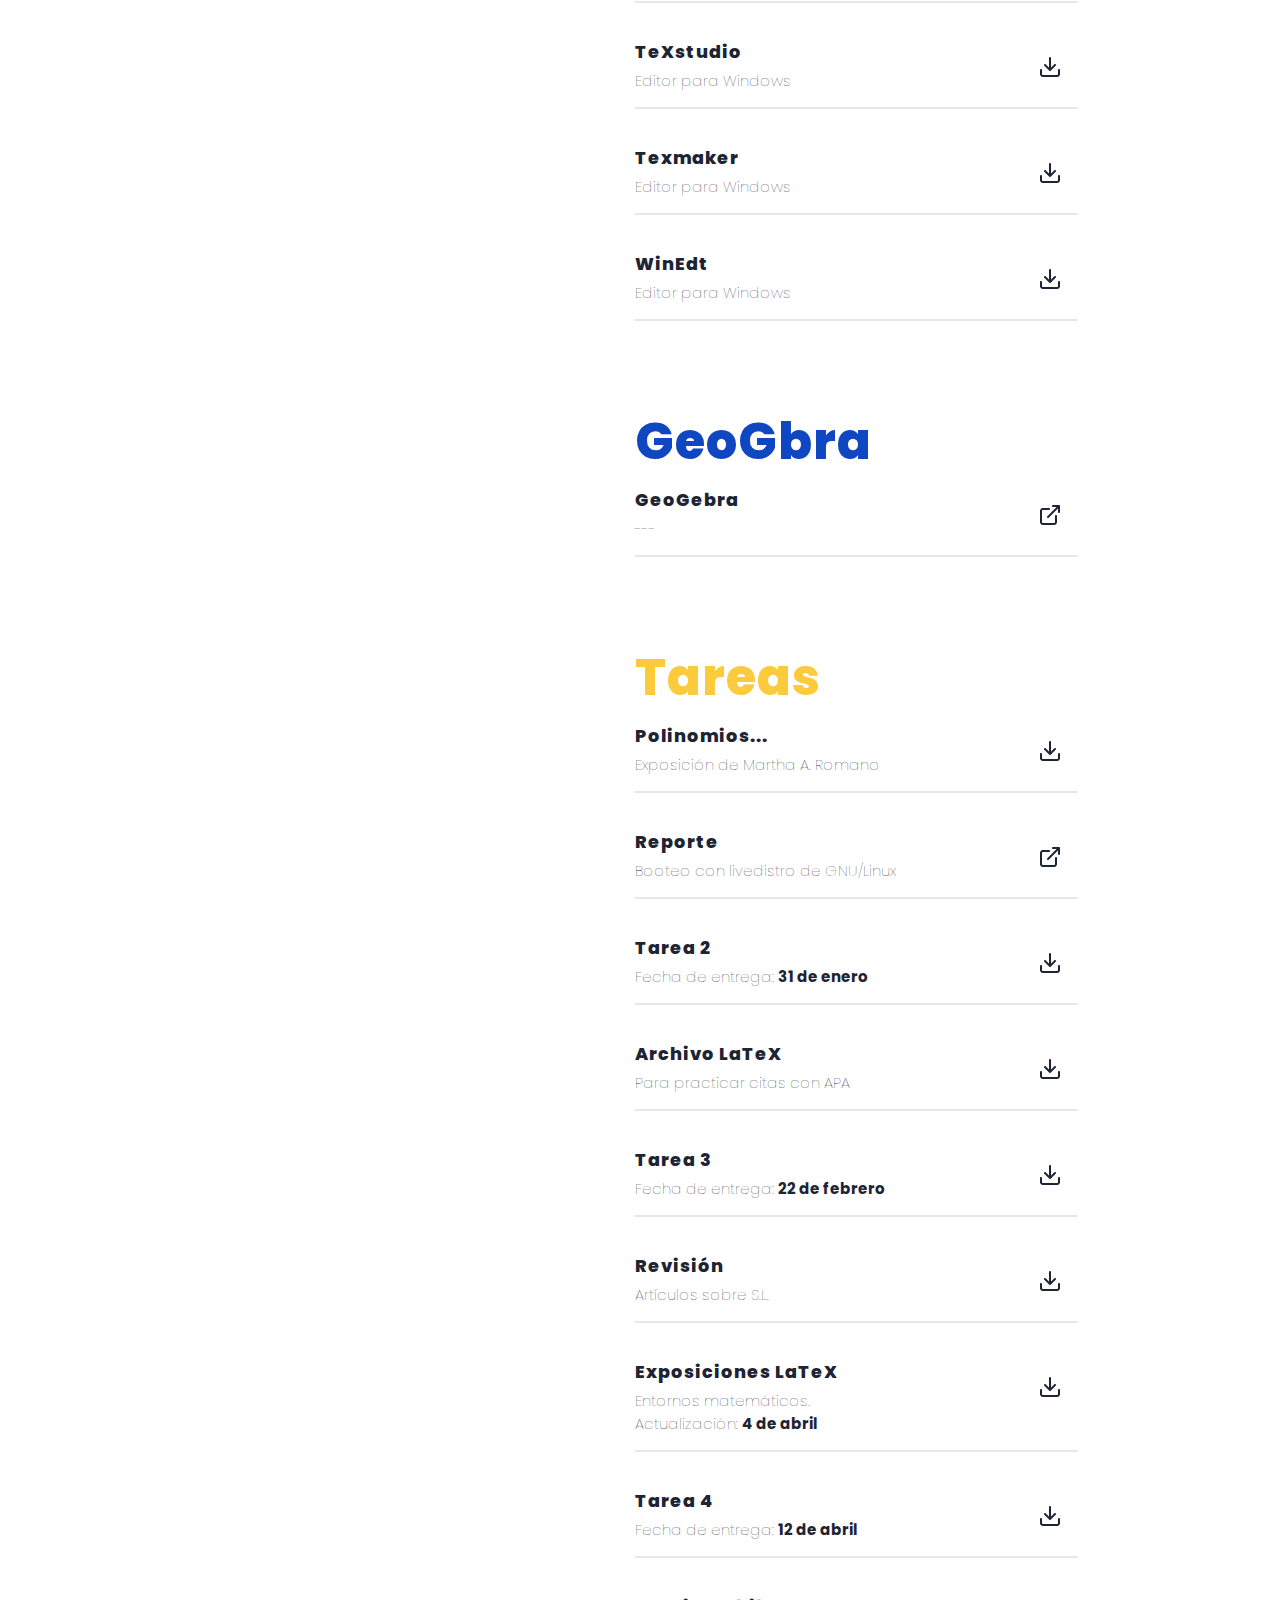
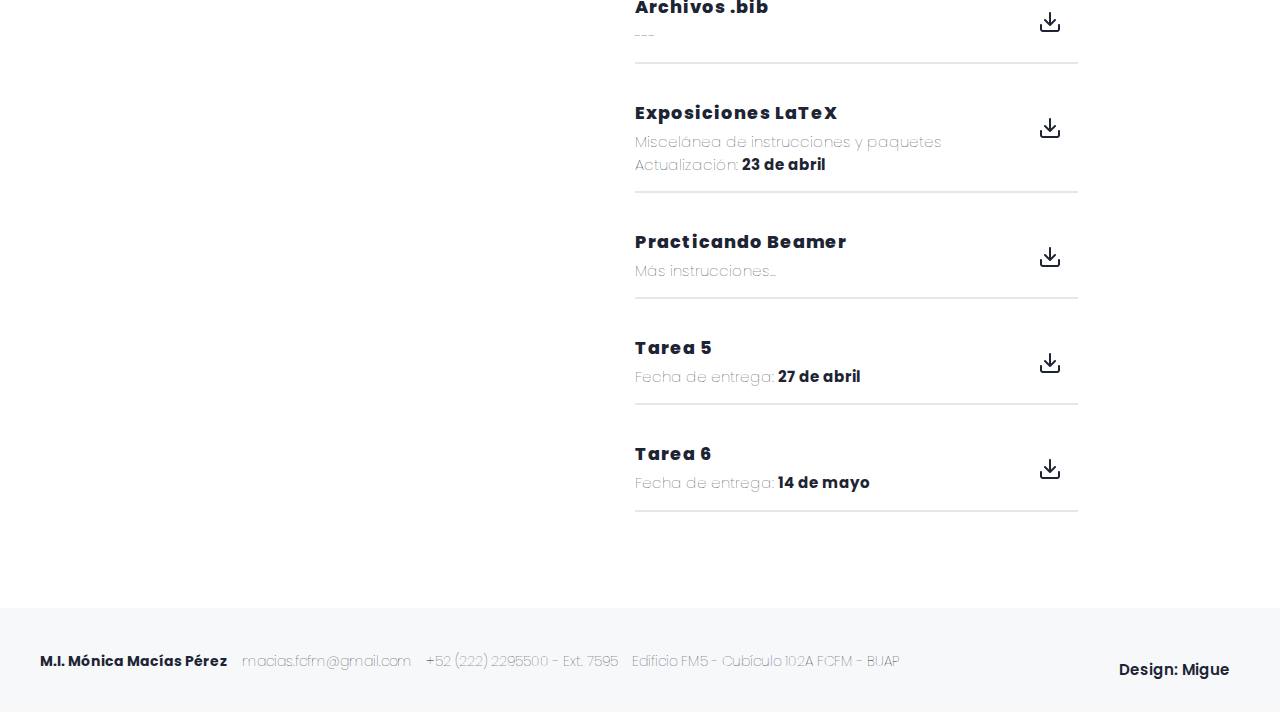
==== commit 77285087: "navigaiton / sections mobile & desktop" ====
--- a/detail-course.html
+++ b/detail-course.html
@@ -108,6 +108,41 @@
 				</div>
 			</section>
 			
+			<nav id="cd-vertical-nav">
+				<ul>
+					<li>
+						<a href="#recursos" data-number="1" class="purple">
+							<span class="cd-label">Recursos</span>
+							<span class="cd-dot"></span>
+						</a>
+					</li>
+					<li>
+						<a href="#software" data-number="2" class="blue">
+							<span class="cd-label">Software</span>
+							<span class="cd-dot"></span>
+						</a>
+					</li>
+					<li>
+						<a href="#latex" data-number="3" class="pink">
+							<span class="cd-label">Latex</span>
+							<span class="cd-dot"></span>
+						</a>
+					</li>
+					<li>
+						<a href="#geogebra" data-number="4" class="navy">
+							<span class="cd-label">Geogebra</span>
+							<span class="cd-dot"></span>
+						</a>
+					</li>
+					<li>
+						<a href="#tareas" data-number="5" class="yellow">
+							<span class="cd-label">Tareas</span>
+							<span class="cd-dot"></span>
+						</a>
+					</li>
+				</ul>
+			</nav>
+			
 			<div class="courseMain">
 				<!-- INFORMACIÓN Y RECURSOS -->
 				<section class="cd-section courseContent purple" id="recursos">
@@ -444,43 +479,7 @@
 		</div>
 	</main>
 	
-	<nav id="cd-vertical-nav">
-		<ul>
-			<li>
-				<a href="#recursos" data-number="1" class="purple">
-					<span class="cd-dot"></span>
-					<span class="cd-label">Recursos</span>
-				</a>
-			</li>
-			<li>
-				<a href="#software" data-number="2" class="blue">
-					<span class="cd-dot"></span>
-					<span class="cd-label">Software</span>
-				</a>
-			</li>
-			<li>
-				<a href="#latex" data-number="3" class="pink">
-					<span class="cd-dot"></span>
-					<span class="cd-label">Latex</span>
-				</a>
-			</li>
-			<li>
-				<a href="#geogebra" data-number="4" class="navy">
-					<span class="cd-dot"></span>
-					<span class="cd-label">Geogebra</span>
-				</a>
-			</li>
-			<li>
-				<a href="#tareas" data-number="5" class="yellow">
-					<span class="cd-dot"></span>
-					<span class="cd-label">Tareas</span>
-				</a>
-			</li>
-		</ul>
-	</nav>
-	<a class="cd-nav-trigger cd-img-replace">Open navigation<span></span></a>
-
-
+	
 	<footer class="footer">
 		<ul class="footer-list">
 			<li class="footer-list-item">
--- a/assets/css/style.css
+++ b/assets/css/style.css
@@ -1077,7 +1077,7 @@
   font-family: 'Archivo Black', sans-serif;
   font-weight: 100;
   padding: 50px 0 10px;
-  z-index: 1000;
+  z-index: 3000;
   background-color: #fff;
   position: fixed;
   top: 0;
@@ -1151,9 +1151,6 @@
 .nav-item.fcfm {
   display: none;
 }
-.nav-item:hover {
-  background-color: rgba(29,36,51,0.05);
-}
 .nav .submenu {
   background-color: #fff;
 }
@@ -1165,6 +1162,10 @@
   padding: 0 20px;
   font-family: 'Poppins', sans-serif;
   line-height: 48px;
+}
+.nav .submenu li a.is-current {
+  background-color: rgba(29,36,51,0.05);
+  font-weight: 700;
 }
 .toggleMenu {
   position: relative;
@@ -1307,13 +1308,15 @@
     line-height: 40px;
     color: #1d2433;
     padding: 0 5px;
+    opacity: 0.9;
   }
   .nav-item.buap,
   .nav-item.fcfm {
     display: block;
   }
   .nav-item:hover {
-    background-color: rgba(29,36,51,0.05);
+    color: #09f;
+    opacity: 1;
   }
   .nav .submenu {
     background-color: #fff;
@@ -1329,6 +1332,9 @@
   .nav .submenu li a {
     line-height: 40px;
   }
+  .nav .submenu li a:hover {
+    background-color: rgba(29,36,51,0.05);
+  }
   .toggleMenu {
     display: none;
   }
@@ -1369,7 +1375,87 @@
   display: none;
 }
 #cd-vertical-nav {
-  display: none;
+  display: block;
+  width: 100%;
+  background-color: #fff;
+  margin-top: 40px;
+}
+#cd-vertical-nav.is-scrolled {
+  position: fixed;
+  top: 68px;
+  left: 0;
+  z-index: 1000;
+  margin-top: 0;
+  border-bottom: solid 1px #e7e7e7;
+  padding-left: 20px;
+}
+#cd-vertical-nav ul {
+  padding: 0;
+  margin: 0;
+  text-align: left;
+}
+#cd-vertical-nav li {
+  display: inline-block;
+  margin-right: 10px;
+}
+#cd-vertical-nav a {
+  display: block;
+  max-width: 90%;
+  color: #1d2433;
+  padding: 10px 0;
+  font-size: 12px;
+  border-bottom: 1px solid rgba(255,255,255,0.2);
+/*----------------------------
+      Colors
+      ----------------------------*/
+}
+#cd-vertical-nav a.purple .cd-dot {
+  background-color: #9835ff;
+}
+#cd-vertical-nav a.purple .cd-label {
+  color: #9835ff;
+}
+#cd-vertical-nav a.pink .cd-dot {
+  background-color: #ffa1aa;
+}
+#cd-vertical-nav a.pink .cd-label {
+  color: #ffa1aa;
+}
+#cd-vertical-nav a.blue .cd-dot {
+  background-color: #09f;
+}
+#cd-vertical-nav a.blue .cd-label {
+  color: #09f;
+}
+#cd-vertical-nav a.navy .cd-dot {
+  background-color: #0f46c1;
+}
+#cd-vertical-nav a.navy .cd-label {
+  color: #0f46c1;
+}
+#cd-vertical-nav a.yellow .cd-dot {
+  background-color: #fbcb3c;
+}
+#cd-vertical-nav a.yellow .cd-label {
+  color: #fbcb3c;
+}
+#cd-vertical-nav a.is-selected {
+  border-top: solid 4px;
+}
+#cd-vertical-nav a.is-selected.purple {
+  border-top-color: #9835ff;
+}
+#cd-vertical-nav a.is-selected.pink {
+  border-top-color: #ffa1aa;
+}
+#cd-vertical-nav a.is-selected.blue {
+  border-top-color: #09f;
+}
+#cd-vertical-nav a.is-selected.navy {
+  border-top-color: #0f46c1;
+}
+#cd-vertical-nav a.is-selected.yellow {
+  border-top-color: #fbcb3c;
 }
 @media screen and (min-width: 1025px) {
   .cd-nav-trigger {
@@ -1383,32 +1469,37 @@
   }
   #cd-vertical-nav {
     position: fixed;
-    left: 30px;
+    right: 30px;
     top: 50%;
     bottom: auto;
     transform: translateY(-50%);
     z-index: 2000;
     max-width: 200px;
     transition: all 0.2s cubic-bezier(0.8, 0, 0.2, 1);
+    margin-top: 0;
+  }
+  #cd-vertical-nav.is-scrolled {
+    position: fixed;
+    right: 30px;
+    left: auto;
+    top: 50%;
+    margin-top: 0;
+    border-bottom: none;
   }
   #cd-vertical-nav:hover .cd-label {
     opacity: 1;
   }
   #cd-vertical-nav ul {
-    padding: 0;
-    margin: 0;
-    text-align: left;
+    text-align: right;
   }
   #cd-vertical-nav li {
-    text-align: left;
+    text-align: right;
+    display: block;
   }
   #cd-vertical-nav a {
     display: block;
     padding: 5px;
     border: none;
-/*----------------------------
-      Colors
-      ----------------------------*/
   }
   #cd-vertical-nav a span {
     position: relative;
@@ -1427,41 +1518,14 @@
     font-size: 14px;
     opacity: 0;
   }
-  #cd-vertical-nav a.purple .cd-dot {
-    background-color: #9835ff;
-  }
-  #cd-vertical-nav a.purple .cd-label {
-    color: #9835ff;
-  }
-  #cd-vertical-nav a.pink .cd-dot {
-    background-color: #ffa1aa;
-  }
-  #cd-vertical-nav a.pink .cd-label {
-    color: #ffa1aa;
-  }
-  #cd-vertical-nav a.blue .cd-dot {
-    background-color: #09f;
-  }
-  #cd-vertical-nav a.blue .cd-label {
-    color: #09f;
-  }
-  #cd-vertical-nav a.navy .cd-dot {
-    background-color: #0f46c1;
-  }
-  #cd-vertical-nav a.navy .cd-label {
-    color: #0f46c1;
-  }
-  #cd-vertical-nav a.yellow .cd-dot {
-    background-color: #fbcb3c;
-  }
-  #cd-vertical-nav a.yellow .cd-label {
-    color: #fbcb3c;
-  }
   #cd-vertical-nav a:hover span {
     transform: scale(1);
   }
   #cd-vertical-nav a:hover .cd-dot {
     width: 20px;
+  }
+  #cd-vertical-nav a.is-selected {
+    border: none;
   }
   #cd-vertical-nav a.is-selected .cd-dot {
     width: 20px;
